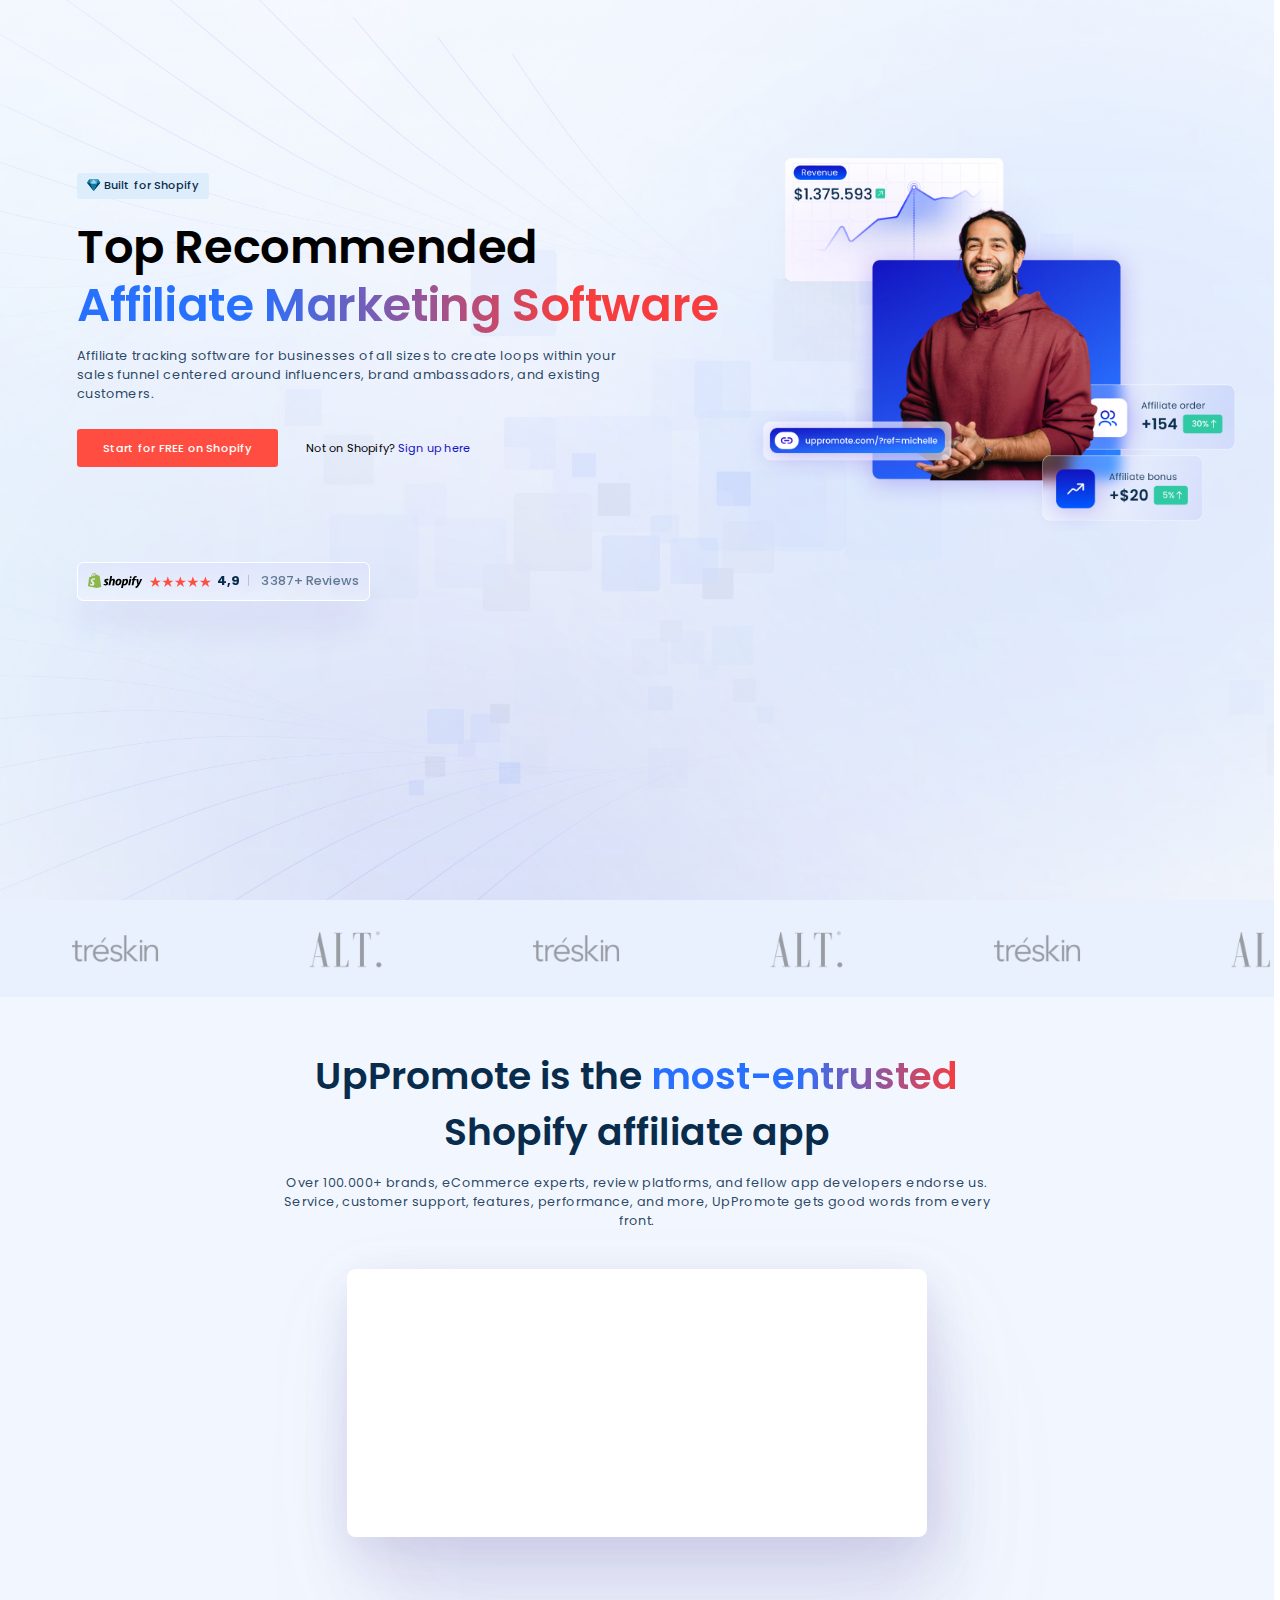
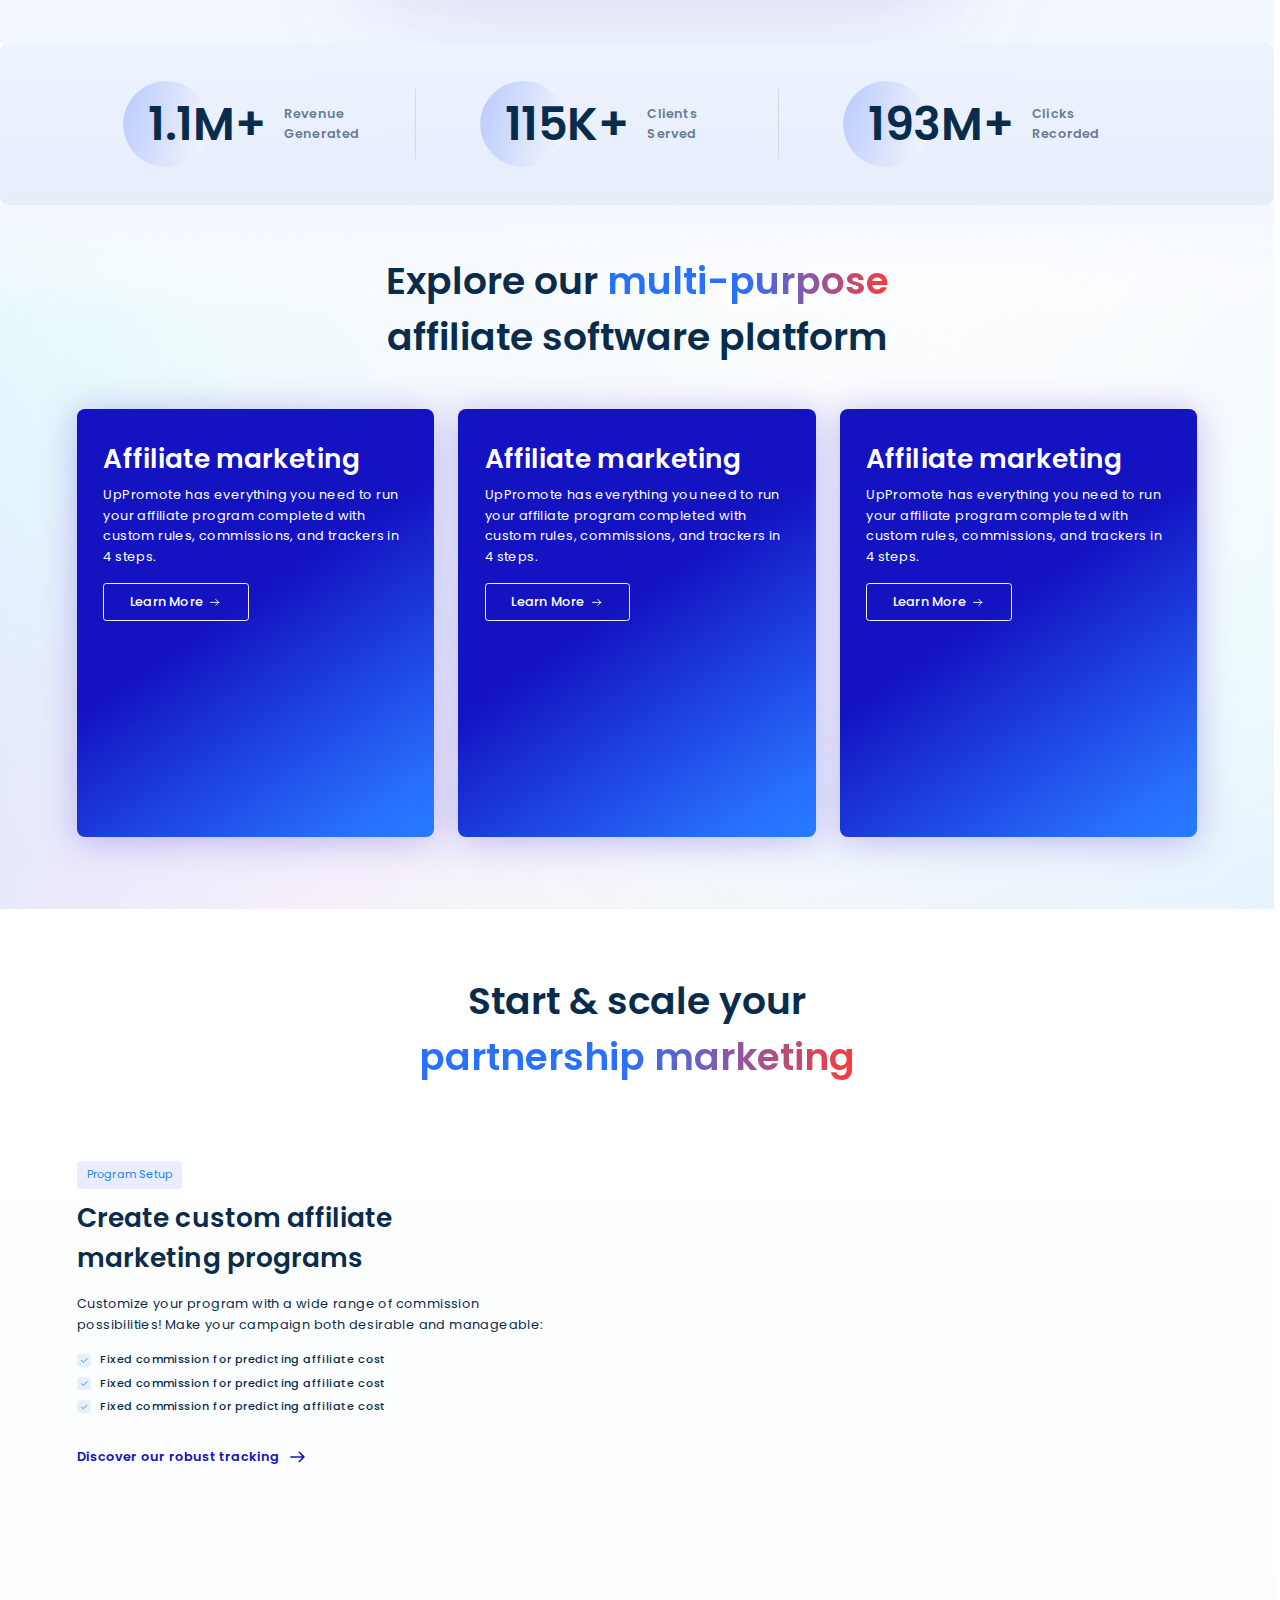
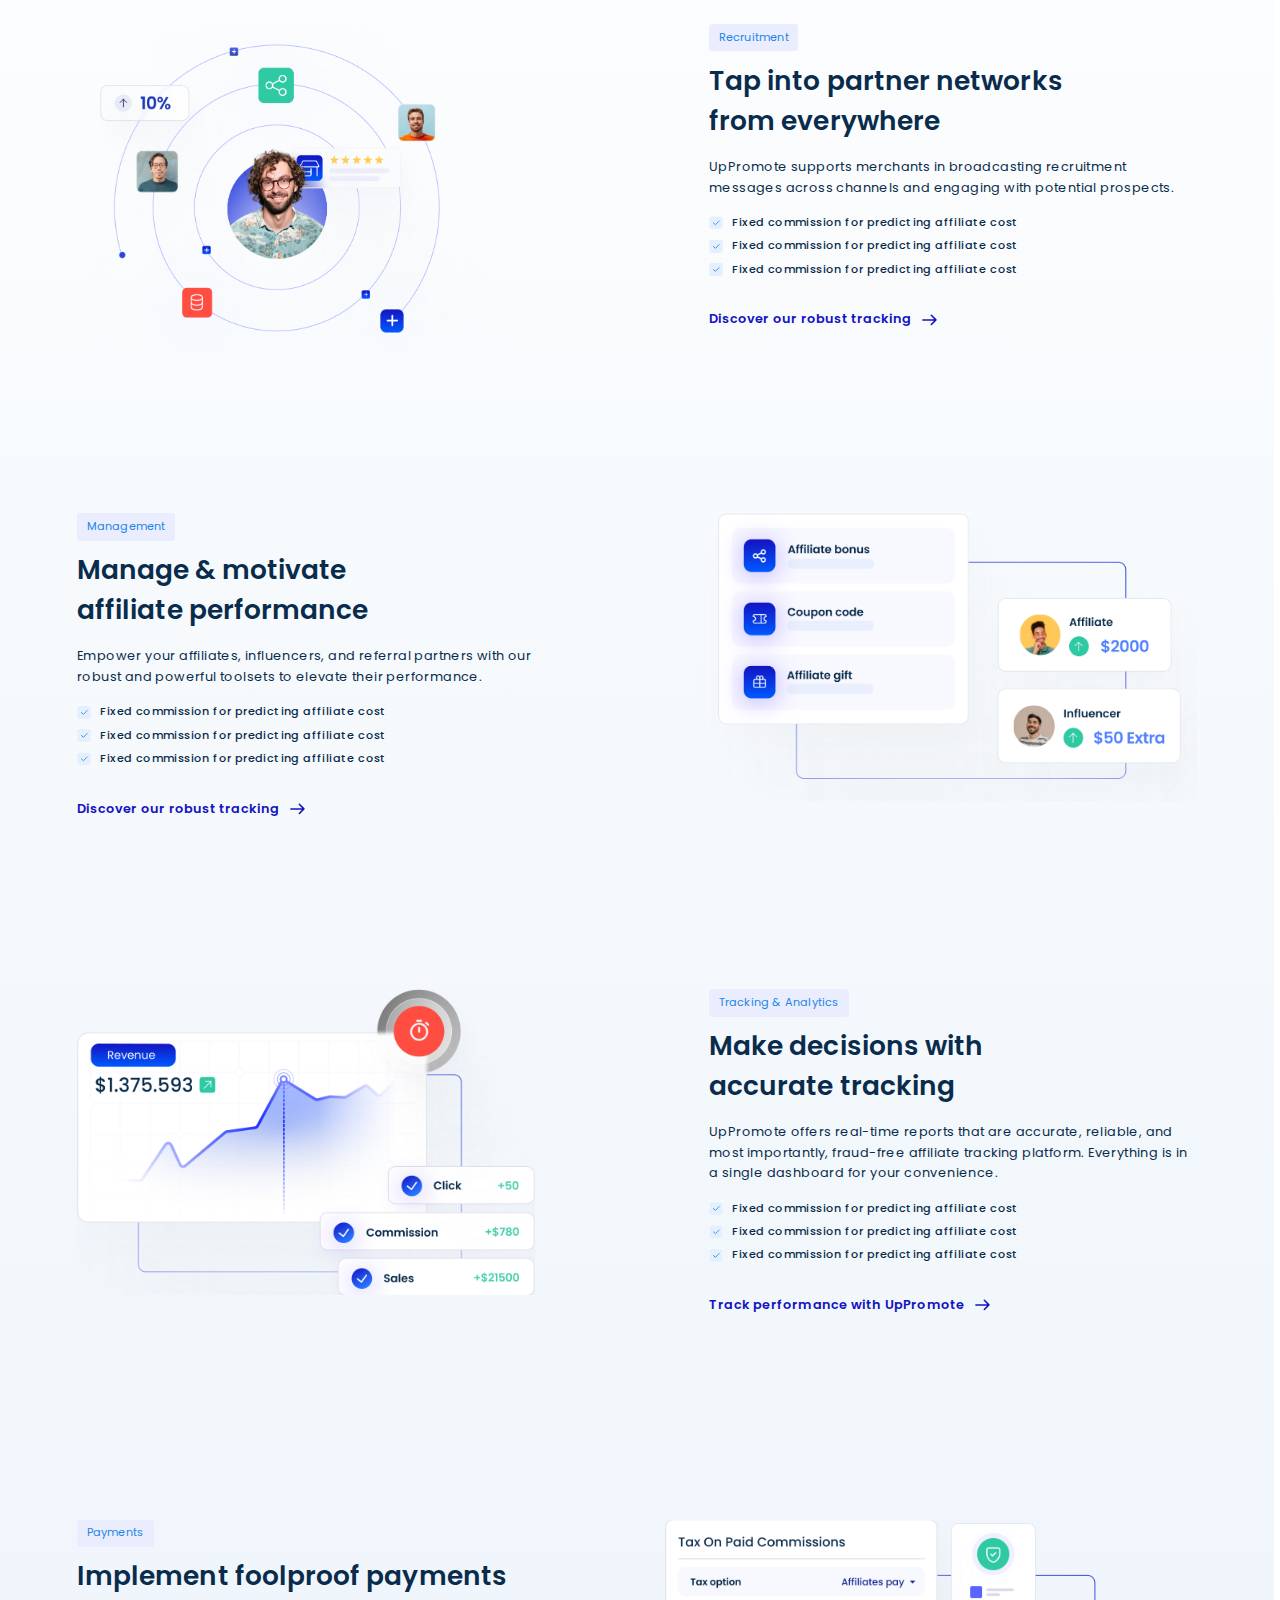
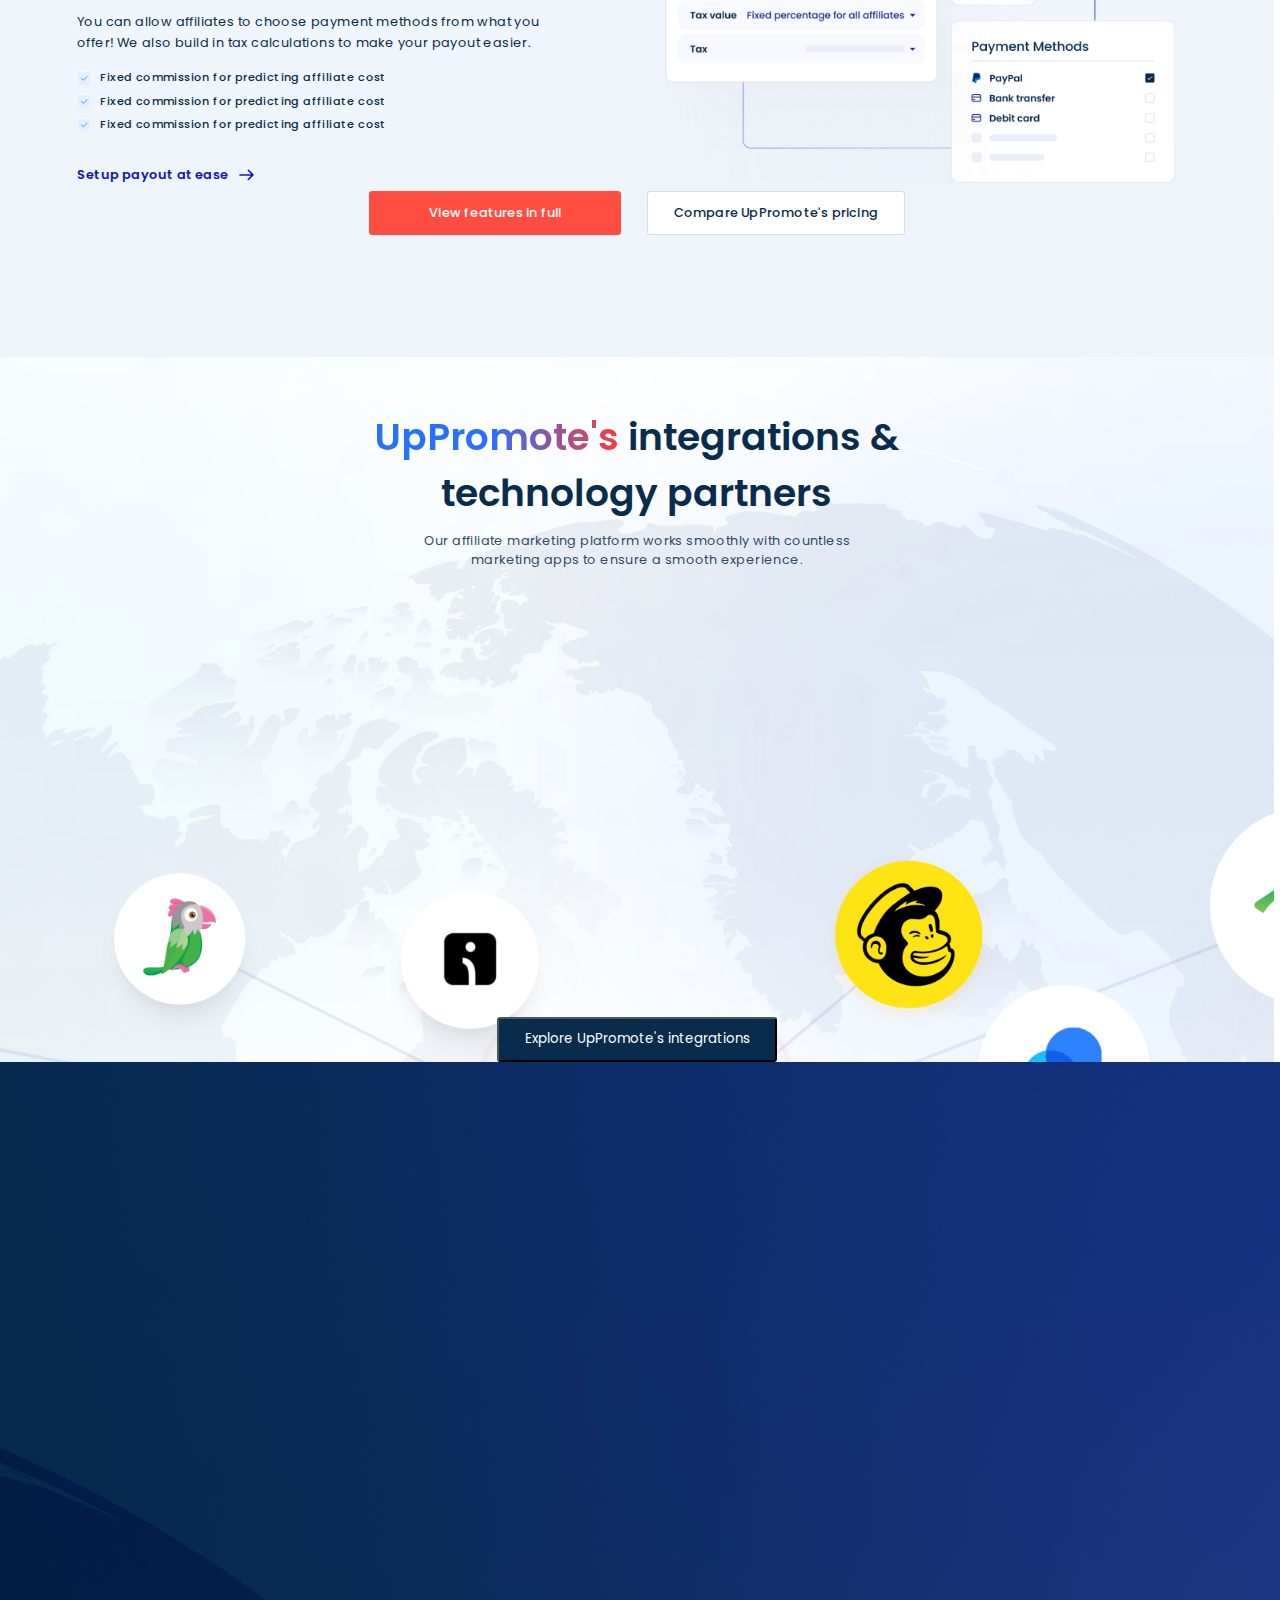
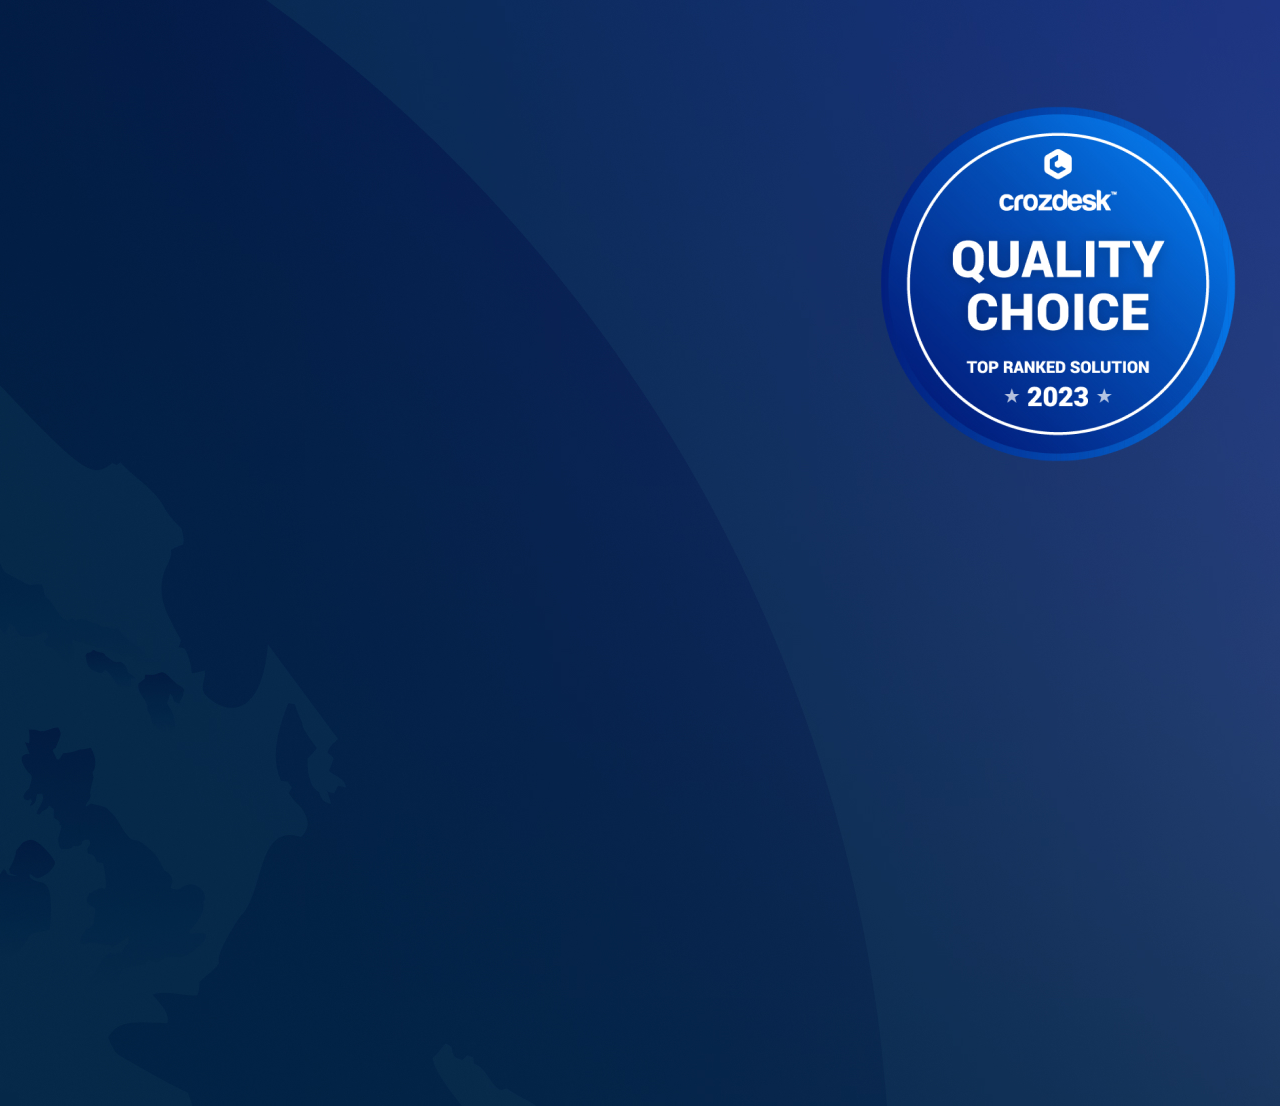
==== pages/homepage/index.html @ 0121138e "ui homepage" ====
<!DOCTYPE html>
<html lang="en">
  <head>
    <meta charset="UTF-8" />
    <meta name="viewport" content="width=device-width, initial-scale=1.0" />
    <title>Document</title>
    <link rel="stylesheet" href="../../global.css" />
    <link rel="stylesheet" href="./index.css" />
  </head>
  <body>
    <main>
      <section id="banner">
        <img
          class="background__banner"
          src="../../assets/images/home/banner.jpg"
          alt=""
        />
        <div class="container">
          <div class="container__banner">
            <div class="built__banner">
              <div class="box__diamond">
                <img src="../../assets/images/home/diamond.svg" alt="diamond" />
              </div>
              <span class="title__built font-size-sub2">
                Built for Shopify
              </span>
            </div>
            <h1 class="title__banner">
              Top Recommended <span>Affiliate Marketing Software</span>
            </h1>
            <p class="description__banner">
              Affiliate tracking software for businesses of all sizes to create
              loops within your sales funnel centered around influencers, brand
              ambassadors, and existing customers.
            </p>
            <div class="box__free__sign">
              <a href="/" class="btn-lg btn-primary btn__free">
                Start for FREE on Shopify
              </a>
              <div class="btn__sign font-size-button">
                Not on Shopify?<a href="/">Sign up here</a>
              </div>
            </div>
            <div class="box__rating">
              <img
                class="img__shopify"
                src="../../assets/images/home/shopifysvg.svg"
                alt="icon Shopify"
              />
              <img
                class="img__star"
                src="../../assets/images/home/star.svg"
                alt=""
              />
              <strong class="count__rating">4,9</strong>
              <span class="count__review"> 3387+ Reviews</span>
            </div>
          </div>
          <div class="box__img__people">
            <img
              src="../../assets/images/home/people-banner.png"
              alt="people-banner"
            />
          </div>
        </div>
      </section>
      <section id="logo__carousel">
        <div class="wrapper__infinity">
          <div class="item__logo__carousel">
            <img src="../../assets/images/home/item1.png" alt="" />
          </div>
          <div class="item__logo__carousel">
            <img src="../../assets/images/home/item2.png" alt="" />
          </div>
          <div class="item__logo__carousel">
            <img src="../../assets/images/home/item1.png" alt="" />
          </div>
          <div class="item__logo__carousel">
            <img src="../../assets/images/home/item2.png" alt="" />
          </div>
          <div class="item__logo__carousel">
            <img src="../../assets/images/home/item1.png" alt="" />
          </div>
          <div class="item__logo__carousel">
            <img src="../../assets/images/home/item2.png" alt="" />
          </div>
          <div class="item__logo__carousel">
            <img src="../../assets/images/home/item1.png" alt="" />
          </div>
          <div class="item__logo__carousel">
            <img src="../../assets/images/home/item2.png" alt="" />
          </div>
          <div class="item__logo__carousel">
            <img src="../../assets/images/home/item1.png" alt="" />
          </div>
          <div class="item__logo__carousel">
            <img src="../../assets/images/home/item2.png" alt="" />
          </div>
          <div class="item__logo__carousel">
            <img src="../../assets/images/home/item1.png" alt="" />
          </div>
          <div class="item__logo__carousel">
            <img src="../../assets/images/home/item2.png" alt="" />
          </div>
          <div class="item__logo__carousel">
            <img src="../../assets/images/home/item1.png" alt="" />
          </div>
          <div class="item__logo__carousel">
            <img src="../../assets/images/home/item2.png" alt="" />
          </div>
          <div class="item__logo__carousel">
            <img src="../../assets/images/home/item1.png" alt="" />
          </div>
          <div class="item__logo__carousel">
            <img src="../../assets/images/home/item2.png" alt="" />
          </div>
          <div class="item__logo__carousel">
            <img src="../../assets/images/home/item1.png" alt="" />
          </div>
          <div class="item__logo__carousel">
            <img src="../../assets/images/home/item2.png" alt="" />
          </div>
          <div class="item__logo__carousel">
            <img src="../../assets/images/home/item1.png" alt="" />
          </div>
          <div class="item__logo__carousel">
            <img src="../../assets/images/home/item2.png" alt="" />
          </div>
        </div>
      </section>
      <section id="most__entrusted">
        <h2 class="title__linear__gradient">
          UpPromote is the <span>most-entrusted</span> Shopify affiliate app
        </h2>
        <p class="description__most__entrusted">
          Over 100.000+ brands, eCommerce experts, review platforms, and fellow
          app developers endorse us. Service, customer support, features,
          performance, and more, UpPromote gets good words from every front.
        </p>
        <div style="width: 100%; height: 20.9375rem; margin-top: 3rem">
          <div class="item__slide"></div>
        </div>
      </section>
      <section id="numbers">
        <div class="box__numbers">
          <span class="count__numbers">1.1M+</span>
          <div>
            <span class="item__description__for">Revenue</span>
            <span class="item__description__for">Generated</span>
          </div>
        </div>
        <div class="line__horizontal__numbers"></div>
        <div class="box__numbers">
          <span class="count__numbers">115K+</span>
          <div>
            <span class="item__description__for">Clients</span>
            <span class="item__description__for">Served</span>
          </div>
        </div>
        <div class="line__horizontal__numbers"></div>
        <div class="box__numbers">
          <span class="count__numbers">193M+</span>
          <div>
            <span class="item__description__for">Clicks</span>
            <span class="item__description__for">Recorded</span>
          </div>
        </div>
      </section>
      <section id="multi__purpose">
        <img
          class="bg__linear__purpose"
          src="../../assets/images/home/bg-purpose.png"
          alt=""
        />
        <h2 class="title__linear__gradient">
          Explore our <span>multi-purpose</span> affiliate software platform
        </h2>
        <div class="container">
          <div class="card__item__purpose">
            <h3 class="title__card__purpose">Affiliate marketing</h3>
            <p class="description__card__purpose">
              UpPromote has everything you need to run your affiliate program
              completed with custom rules, commissions, and trackers in 4 steps.
            </p>
            <button class="btn__learn__more">
              Learn More
              <svg
                xmlns="http://www.w3.org/2000/svg"
                width="17"
                height="16"
                viewBox="0 0 17 16"
                fill="none"
              >
                <path
                  d="M1.96338 8H12.9634M12.9634 8L8.96338 4M12.9634 8L8.96338 12"
                  stroke="white"
                  stroke-width="1.2"
                  stroke-linecap="round"
                  stroke-linejoin="round"
                />
              </svg>
            </button>
          </div>
          <div class="card__item__purpose">
            <h3 class="title__card__purpose">Affiliate marketing</h3>
            <p class="description__card__purpose">
              UpPromote has everything you need to run your affiliate program
              completed with custom rules, commissions, and trackers in 4 steps.
            </p>
            <button class="btn__learn__more">
              Learn More
              <svg
                xmlns="http://www.w3.org/2000/svg"
                width="17"
                height="16"
                viewBox="0 0 17 16"
                fill="none"
              >
                <path
                  d="M1.96338 8H12.9634M12.9634 8L8.96338 4M12.9634 8L8.96338 12"
                  stroke="white"
                  stroke-width="1.2"
                  stroke-linecap="round"
                  stroke-linejoin="round"
                />
              </svg>
            </button>
          </div>
          <div class="card__item__purpose">
            <h3 class="title__card__purpose">Affiliate marketing</h3>
            <p class="description__card__purpose">
              UpPromote has everything you need to run your affiliate program
              completed with custom rules, commissions, and trackers in 4 steps.
            </p>
            <button class="btn__learn__more">
              Learn More
              <svg
                xmlns="http://www.w3.org/2000/svg"
                width="17"
                height="16"
                viewBox="0 0 17 16"
                fill="none"
              >
                <path
                  d="M1.96338 8H12.9634M12.9634 8L8.96338 4M12.9634 8L8.96338 12"
                  stroke="white"
                  stroke-width="1.2"
                  stroke-linecap="round"
                  stroke-linejoin="round"
                />
              </svg>
            </button>
          </div>
        </div>
      </section>
      <section id="partnership">
        <h2 class="title__linear__gradient">
          Start & scale your <span>partnership marketing </span>
        </h2>
        <div class="container">
          <div class="box__infor__partnership">
            <div class="tag__partnership">Program Setup</div>
            <h3 class="title__partnership">
              Create custom affiliate<br />
              marketing programs
            </h3>
            <p class="description__partnership">
              Customize your program with a wide range of commission
              possibilities! Make your campaign both desirable and manageable:
            </p>
            <div class="box__check__partnership">
              <img
                class="img__check__partnership"
                src="../../assets/images/home/check.svg"
                alt="icon check"
              />
              <span class="title__check__partnership"
                >Fixed commission for predicting affiliate cost</span
              >
            </div>
            <div class="box__check__partnership">
              <img
                class="img__check__partnership"
                src="../../assets/images/home/check.svg"
                alt="icon check"
              />
              <span class="title__check__partnership"
                >Fixed commission for predicting affiliate cost</span
              >
            </div>
            <div class="box__check__partnership">
              <img
                class="img__check__partnership"
                src="../../assets/images/home/check.svg"
                alt="icon check"
              />
              <span class="title__check__partnership"
                >Fixed commission for predicting affiliate cost</span
              >
            </div>
            <button class="btn__item__partnership">
              Discover our robust tracking
              <svg
                xmlns="http://www.w3.org/2000/svg"
                width="25"
                height="25"
                viewBox="0 0 25 25"
                fill="none"
              >
                <path
                  d="M2.46094 12.922H19.4609M19.4609 12.922L13.4609 6.922M19.4609 12.922L13.4609 18.922"
                  stroke="#1313C1"
                  stroke-width="2"
                  stroke-linecap="round"
                  stroke-linejoin="round"
                />
              </svg>
            </button>
          </div>
        </div>
        <div class="container partner__networks">
          <div class="box__img__network">
            <img src="../../assets/images/home/partner-2.png" alt="" />
          </div>
          <div class="box__infor__partnership">
            <div class="tag__partnership">Recruitment</div>
            <h3 class="title__partnership">
              Tap into partner networks<br />
              from everywhere
            </h3>
            <p class="description__partnership">
              UpPromote supports merchants in broadcasting recruitment messages
              across channels and engaging with potential prospects.
            </p>
            <div class="box__check__partnership">
              <img
                class="img__check__partnership"
                src="../../assets/images/home/check.svg"
                alt="icon check"
              />
              <span class="title__check__partnership"
                >Fixed commission for predicting affiliate cost</span
              >
            </div>
            <div class="box__check__partnership">
              <img
                class="img__check__partnership"
                src="../../assets/images/home/check.svg"
                alt="icon check"
              />
              <span class="title__check__partnership"
                >Fixed commission for predicting affiliate cost</span
              >
            </div>
            <div class="box__check__partnership">
              <img
                class="img__check__partnership"
                src="../../assets/images/home/check.svg"
                alt="icon check"
              />
              <span class="title__check__partnership"
                >Fixed commission for predicting affiliate cost</span
              >
            </div>
            <button class="btn__item__partnership">
              Discover our robust tracking
              <svg
                xmlns="http://www.w3.org/2000/svg"
                width="25"
                height="25"
                viewBox="0 0 25 25"
                fill="none"
              >
                <path
                  d="M2.46094 12.922H19.4609M19.4609 12.922L13.4609 6.922M19.4609 12.922L13.4609 18.922"
                  stroke="#1313C1"
                  stroke-width="2"
                  stroke-linecap="round"
                  stroke-linejoin="round"
                />
              </svg>
            </button>
          </div>
        </div>
        <div class="container">
          <div class="box__infor__partnership">
            <div class="tag__partnership">Management</div>
            <h3 class="title__partnership">
              Manage & motivate<br />
              affiliate performance
            </h3>
            <p class="description__partnership">
              Empower your affiliates, influencers, and referral partners with
              our robust and powerful toolsets to elevate their performance.
            </p>
            <div class="box__check__partnership">
              <img
                class="img__check__partnership"
                src="../../assets/images/home/check.svg"
                alt="icon check"
              />
              <span class="title__check__partnership"
                >Fixed commission for predicting affiliate cost</span
              >
            </div>
            <div class="box__check__partnership">
              <img
                class="img__check__partnership"
                src="../../assets/images/home/check.svg"
                alt="icon check"
              />
              <span class="title__check__partnership"
                >Fixed commission for predicting affiliate cost</span
              >
            </div>
            <div class="box__check__partnership">
              <img
                class="img__check__partnership"
                src="../../assets/images/home/check.svg"
                alt="icon check"
              />
              <span class="title__check__partnership"
                >Fixed commission for predicting affiliate cost</span
              >
            </div>
            <button class="btn__item__partnership">
              Discover our robust tracking
              <svg
                xmlns="http://www.w3.org/2000/svg"
                width="25"
                height="25"
                viewBox="0 0 25 25"
                fill="none"
              >
                <path
                  d="M2.46094 12.922H19.4609M19.4609 12.922L13.4609 6.922M19.4609 12.922L13.4609 18.922"
                  stroke="#1313C1"
                  stroke-width="2"
                  stroke-linecap="round"
                  stroke-linejoin="round"
                />
              </svg>
            </button>
          </div>
          <div class="box__img__manage">
            <img src="../../assets/images/home/partner-3.png" alt="" />
          </div>
        </div>
        <div class="container partner__tracking">
          <div class="box__img__tracking">
            <img src="../../assets/images/home/partner-4.png" alt="" />
          </div>
          <div class="box__infor__partnership">
            <div class="tag__partnership">Tracking & Analytics</div>
            <h3 class="title__partnership">
              Make decisions with<br />
              accurate tracking
            </h3>
            <p class="description__partnership">
              UpPromote offers real-time reports that are accurate, reliable,
              and most importantly, fraud-free affiliate tracking platform.
              Everything is in a single dashboard for your convenience.
            </p>
            <div class="box__check__partnership">
              <img
                class="img__check__partnership"
                src="../../assets/images/home/check.svg"
                alt="icon check"
              />
              <span class="title__check__partnership"
                >Fixed commission for predicting affiliate cost</span
              >
            </div>
            <div class="box__check__partnership">
              <img
                class="img__check__partnership"
                src="../../assets/images/home/check.svg"
                alt="icon check"
              />
              <span class="title__check__partnership"
                >Fixed commission for predicting affiliate cost</span
              >
            </div>
            <div class="box__check__partnership">
              <img
                class="img__check__partnership"
                src="../../assets/images/home/check.svg"
                alt="icon check"
              />
              <span class="title__check__partnership"
                >Fixed commission for predicting affiliate cost</span
              >
            </div>
            <button class="btn__item__partnership">
              Track performance with UpPromote
              <svg
                xmlns="http://www.w3.org/2000/svg"
                width="25"
                height="25"
                viewBox="0 0 25 25"
                fill="none"
              >
                <path
                  d="M2.46094 12.922H19.4609M19.4609 12.922L13.4609 6.922M19.4609 12.922L13.4609 18.922"
                  stroke="#1313C1"
                  stroke-width="2"
                  stroke-linecap="round"
                  stroke-linejoin="round"
                />
              </svg>
            </button>
          </div>
        </div>
        <div class="container">
          <div class="box__infor__partnership">
            <div class="tag__partnership">Payments</div>
            <h3 class="title__partnership">Implement foolproof payments</h3>
            <p class="description__partnership">
              You can allow affiliates to choose payment methods from what you
              offer! We also build in tax calculations to make your payout
              easier.
            </p>
            <div class="box__check__partnership">
              <img
                class="img__check__partnership"
                src="../../assets/images/home/check.svg"
                alt="icon check"
              />
              <span class="title__check__partnership"
                >Fixed commission for predicting affiliate cost</span
              >
            </div>
            <div class="box__check__partnership">
              <img
                class="img__check__partnership"
                src="../../assets/images/home/check.svg"
                alt="icon check"
              />
              <span class="title__check__partnership"
                >Fixed commission for predicting affiliate cost</span
              >
            </div>
            <div class="box__check__partnership">
              <img
                class="img__check__partnership"
                src="../../assets/images/home/check.svg"
                alt="icon check"
              />
              <span class="title__check__partnership"
                >Fixed commission for predicting affiliate cost</span
              >
            </div>
            <button class="btn__item__partnership">
              Setup payout at ease
              <svg
                xmlns="http://www.w3.org/2000/svg"
                width="25"
                height="25"
                viewBox="0 0 25 25"
                fill="none"
              >
                <path
                  d="M2.46094 12.922H19.4609M19.4609 12.922L13.4609 6.922M19.4609 12.922L13.4609 18.922"
                  stroke="#1313C1"
                  stroke-width="2"
                  stroke-linecap="round"
                  stroke-linejoin="round"
                />
              </svg>
            </button>
          </div>
          <div class="box__img__payment">
            <img src="../../assets/images/home/partner-5.png" alt="" />
          </div>
        </div>
        <div class="box__btn__partnership">
          <button class="btn-xl btn-primary btn__view">
            View features in full
          </button>
          <button class="btn-xl btn-ghost btn__pricing">
            Compare UpPromote's pricing
          </button>
        </div>
      </section>
      <section id="technology">
        <img
          class="background__technology"
          src="../../assets/images/home/bg-earth.jpg"
          alt=""
        />
        <div class="container box__technology">
          <h2 class="title__linear__gradient">
            <span>UpPromote's</span> integrations & technology partners
          </h2>
          <p class="description__technology">
            Our affiliate marketing platform works smoothly with countless
            marketing apps to ensure a smooth experience.
          </p>
          <button class="btn-xl btn-secondary">
            Explore UpPromote's integrations
          </button>
          <div id="">
            <img src="../../assets/images/home/get-startedjpg.jpg" alt="">
          </div>
        </div>
      </section>
    </main>
  </body>
</html>
---- global.css ----
@import url("https://fonts.googleapis.com/css2?family=Poppins:wght@100;200;300;400;500;600;700;800;900&display=swap");

* {
  box-sizing: border-box;
  margin: 0;
  padding: 0;
  font-family: "Poppins", sans-serif !important;
}
html {
  position: relative;
  font-size: 1vw;
  scrollbar-gutter: stable;
}
@media (max-width: 768px) {
  html {
    font-size: 4.267vw;
  }
}

html::-webkit-scrollbar {
  width: 0.5rem;
}

html::-webkit-scrollbar-track {
  background-color: transparent;
}

html::-webkit-scrollbar-thumb {
  background-color: #d3d6fd;
  border-radius: 0.5rem;
}

body {
  max-width: 100vw;
  min-height: 100vh;
  font-family: "Poppins", sans-serif !important;
  -webkit-font-smoothing: antialiased;
  -moz-osx-font-smoothing: grayscale;
  overflow-x: hidden;
  color: var(--Neutral-Grascale-colors-Gray-8);
}

section {
  position: relative;
}

a {
  display: block;
  text-decoration: none;
}
button {
  cursor: pointer;
  display: flex;
}

:root {
  /* fonts */
  --font-size-H1-pc: 3.625rem;
  --font-size-H1-mb: 2.5rem;
  --font-size-H2-pc: 2.9375rem;
  --font-size-H2-mb: 2rem;
  --font-size-H3-pc: 2.0625rem;
  --font-size-H3-mb: 1.625rem;
  --font-size-H4: 1.4375rem;
  --font-size-H5: 1.1875rem;
  --font-size-sub1: 1rem;
  --font-size-sub2: 0.875rem;
  --font-size-caption: 0.75rem;
  --font-size-overline: 0.625rem;

  /* color */

  --Primary-color-Azure-blue: #1d85e8;
  --Primary-color-Oxfordblue: #092c4c;
  --Primary-color-Seafoam: #2fc9a4;
  --Primary-color-Tangerine-Red: #ff4e41;
  --palette-tangerine-red-normal-hover: #e6463b;
  --Palette-Tangerine-Red-Darker: #591b17;
  --Interaction-Inactive: #989ba2;
  --Text-Text-grey-50: #505050;
  --Text-Text-Gray-blue-4: #535974;
  --Text-Text-Gray-blue-5: #0b1553;
  --Text-Text-Gray-blue-6: #0c154e;
  --Text-Text-grey-80: #252525;
  --Neutral-Grascale-colors-Gray-4: #e5e7eb;
  --Neutral-Grascale-colors-Gray-6: #bbbfc3;
  --Neutral-Grascale-colors-Gray-8: #000;
  --palette-oxford-blue-normal-hover: #094f90;
  --Palette-Oxford-blue-Dark: #084278;
  --text-text-oxford-blue-high-emphasis-active: #092c4cde;
  --text-text-oxford-blue-100: #092c4c;
  --Text-Links-Indigo: #1313c1;

  /* shadow */
  --shadow-1: 0px 1px 2px 0px rgba(16, 24, 40, 0.05);
  --shadow-2: 0px 1px 5px 0px rgba(16, 24, 40, 0.06),
    0px 1px 12px 0px rgba(16, 24, 40, 0.02);
  --shadow-3: 0px 4px 8px -2px rgba(16, 24, 40, 0.1),
    0px 2px 4px -2px rgba(16, 24, 40, 0.06);
  --shadow-4: 0px 12px 16px -4px rgba(16, 24, 40, 0.08),
    0px 4px 6px -2px rgba(16, 24, 40, 0.03);
  --shadow-5: 0px 20px 24px -4px rgba(16, 24, 40, 0.08),
    0px 8px 8px -4px rgba(16, 24, 40, 0.03);
  --shadow-6: 0px 24px 48px -12px rgba(16, 24, 40, 0.18);
  --shadow-7: 0px 32px 64px -12px rgba(16, 24, 40, 0.14);

  /* Blur */
  --blur-1: blur(4px);
  --blur-2: blur(8px);
  --blur-2_5: blur(10px);
  --blur-3: blur(12px);
  --blur-4: blur(16px);

  /* radius */
  --radius-rounded-4px: 0.25rem;
  --radius-rounded-8px: 0.5rem;
  --radius-rounded-10px: 0.625rem;

  /* spacing */
  --4: 0.25rem;
  --6: 0.375rem;
  --8: 0.5rem;
  --10: 0.625rem;
  --12: 0.75rem;
  --16: 1rem;
  --20: 1.25rem;
  --24: 1.5rem;
  --32: 2rem;
  --40: 2.5rem;
  --48: 3rem;
  --64: 4rem;
  --128: 8rem;
  --256: 32rem;

  /* linear gradient */
  --Gradient-Gradient-BG: linear-gradient(90deg, #2871ff 26.7%, #f73d3d 75.72%);
}

/* typo */

h1,
.font-size-H1 {
  font-size: var(--font-size-H1-pc);
  letter-spacing: -0.03125rem;
}

h2,
.font-size-H2 {
  font-size: var(--font-size-H2-pc);
}

h3,
.font-size-H3 {
  font-size: var(--font-size-H3-pc);
  letter-spacing: 0.00519rem;
}

h4,
.font-size-H4 {
  font-size: var(--font-size-H4);
}
h5,
.font-size-H5 {
  font-size: var(--font-size-H5);
  font-weight: 500;
  letter-spacing: 0.00938rem;
}

.font-size-sub1 {
  font-size: var(--font-size-sub1);
  font-weight: 500;
  letter-spacing: 0.00938rem;
}
.font-size-sub2 {
  font-size: var(--font-size-sub2);
  font-weight: 500;
  letter-spacing: 0.00625rem;
}

.font-size-body1 {
  font-size: var(--font-size-sub1);
  letter-spacing: 0.03125rem;
}
.font-size-body2 {
  font-size: var(--font-size-sub2);
  letter-spacing: 0.01563rem;
}
.font-size-caption {
  font-size: var(--font-size-caption);
  font-weight: 600;
  letter-spacing: 0.4px;
}
.font-size-button {
  font-size: var(--font-size-sub2);
  letter-spacing: 0.01563rem;
}
.font-size-overline {
  font-size: var(--font-size-overline);
  letter-spacing: 0.09375rem;
  font-weight: 600;
}

@media (max-width: 767px) {
  h1,
  .font-size-H1 {
    font-size: var(--font-size-H1-mb);
    letter-spacing: -0.5%;
  }

  h2,
  .font-size-H2 {
    font-size: var(--font-size-H2-mb);
  }

  h3,
  .font-size-H3 {
    font-size: var(--font-size-H3-mb);
    letter-spacing: 0.25%;
  }
}

/* container */
.container {
  width: 87.5rem;
  margin: 0 auto;
  position: relative;
}

/* button */

.btn-primary {
  border: 0px solid rgba(255, 255, 255, 0.05);
  background: var(--Primary-color-Tangerine-Red);
  color: #fff;
}

.btn-primary:hover {
  background: var(--palette-tangerine-red-normal-hover, #e6463b);
}

.btn-primary:focus {
  border: 2px solid var(--Palette-Tangerine-Red-Darker);
  background: var(--Palette-Tangerine-Red-Darker);
}

.btn-secondary {
  background: var(--Primary-color-Oxfordblue);
  color: #fff;
}

.btn-secondary:hover {
  background: var(--palette-oxford-blue-normal-hover);
}

.btn-secondary:focus {
  background: var(--Palette-Oxford-blue-Dark);
}

.btn-ghost {
  border: 0.4px solid var(--stroke-color-ramp-16, rgba(9, 44, 76, 0.16));
  color: var(--Neutral-Grascale-colors-Gray-8);
  background-color: white;
}

.btn-ghost:hover {
  background: var(--Neutral-Grascale-colors-Gray-4, #e5e7eb);
}
.btn-ghost:focus,
.btn-white:focus {
  background: var(--Neutral-Grascale-colors-Gray-6, #e5e7eb);
}

.btn-white {
  background-color: white;
}

.btn-primary,
.btn-secondary,
.btn-ghost,
.btn-white {
  border-radius: var(--4);
  transition: all 0.5s;
}
.btn-primary:hover,
.btn-primary:focus,
.btn-secondary:hover,
.btn-secondary:focus {
  backdrop-filter: blur(var(--blur-2_5));
}

/* button size */

.btn-s {
  display: inline-flex;
  height: 2rem;
  padding: var(--4) var(--12);
  align-items: center;
}

.btn-md {
  display: inline-flex;
  height: 2.5rem;
  padding: var(--6) var(--16);
  align-items: center;
}
.btn-lg {
  display: inline-flex;
  height: 3rem;
  padding: var(--12) var(--32);
  justify-content: center;
  align-items: center;
}
.btn-xl {
  display: inline-flex;
  height: 3.5rem;
  padding: var(--12) var(--32);
  justify-content: center;
  align-items: center;
}
.btn-icon-s {
  display: flex;
  width: 2rem;
  height: 2rem;
  padding: var(--4) var(--16);
  justify-content: center;
  align-items: center;
}

.btn-icon-md {
  display: flex;
  width: 2.5rem;
  height: 2.5rem;
  padding: var(--6) var(--16);
  justify-content: space-between;
  align-items: center;
}
.btn-icon-lg {
  display: flex;
  width: 3rem;
  height: 3rem;
  padding: var(--6) var(--16);
  justify-content: space-between;
  align-items: center;
}

.btn-s,
.btn-md,
.btn-lg {
  font-size: var(--font-size-sub2);
  font-weight: 500;
  letter-spacing: 0.01563rem;
}
/* linear */
.title__linear__gradient {
  color: var(--12-semi, #092c4c);
  text-align: center;
  font-size: 2.9375rem;
  font-weight: 600;
  line-height: normal;
  margin: 0 auto;
}

.title__linear__gradient span {
  background: linear-gradient(90deg, #2871ff 46.36%, #f73d3d 99.93%);
  background-clip: text;
  -webkit-background-clip: text;
  -webkit-text-fill-color: transparent;
  font-size: 2.9375rem;
  font-weight: 600;
  line-height: normal;
}
---- pages/homepage/index.css ----
main {
  position: relative;
  width: 100%;
}
/* start banner */
#banner {
  position: relative;
  width: 100%;
  height: 100vh;
}
#banner .background__banner {
  position: absolute;
  z-index: 1;
  top: 0;
  left: 0;
  width: 100%;
  height: 100%;
  object-fit: cover;
}

#banner .container__banner {
  position: relative;
  z-index: 2;
  width: fit-content;
  height: fit-content;
  padding-top: 13.5rem;
}

#banner .built__banner {
  display: flex;
  align-items: center;
  width: fit-content;
  height: 2.0625rem;
  padding: 0 0.75rem;
  border-radius: var(--radius-rounded-4px);
  background-color: #ddedfc;
  margin-bottom: 1.5rem;
}

#banner .box__diamond {
  width: 1.125rem;
  height: 0.98438rem;
  display: block;
  margin-right: 0.25rem;
}

#banner .box__diamond img {
  width: 100%;
  height: 100%;
  object-fit: contain;
  transform: translateY(-1.5px);
}

#banner .built__banner .title__built {
  line-height: normal;
  color: var(--text-text-oxford-blue-100);
}

#banner .title__banner {
  width: 50.93588rem;
  font-weight: 600;
  line-height: 125%;
}

#banner .title__banner span {
  background: var(--Gradient-Gradient-BG);
  background-clip: text;
  -webkit-background-clip: text;
  -webkit-text-fill-color: transparent;
  display: block;
}

#banner .description__banner {
  width: 45.22363rem;
  color: var(--text-text-oxford-blue-high-emphasis-active);
  font-size: 1rem;
  font-weight: 400;
  line-height: 150%;
  letter-spacing: 0.03125rem;
  margin-top: 0.88rem;
  margin-bottom: 1.94rem;
}

#banner .box__free__sign {
  display: flex;
  align-items: center;
}

#banner .box__free__sign .btn__free {
  margin-right: 2.19rem;
}

#banner .box__free__sign .btn__sign {
  color: var(--text-text-oxford-blue-100-tiitle);
  line-height: normal;
  display: flex;
  align-items: center;
}

#banner .box__free__sign .btn__sign a {
  color: var(--Text-Links-Indigo);
  display: block;
  padding-left: 0.2rem;
  padding-top: 0.9rem;
  padding-bottom: 0.9rem;
}

#banner .box__rating {
  margin-top: 7.35rem;
  display: flex;
  align-items: center;
  height: 3rem;
  padding: 0 0.75rem;
  border-radius: 0.48594rem;
  border: 0.777px solid #fff;
  background: linear-gradient(
    180deg,
    rgba(212, 214, 255, 0.26) 0%,
    rgba(255, 255, 255, 0.26) 100%
  );
  box-shadow: 0px 29.544px 34.131px 0px rgba(3, 0, 166, 0.05);
  backdrop-filter: blur(2.332425117492676px);
  width: fit-content;
}

#banner .box__rating .img__shopify {
  width: 4.3125rem;
  height: auto;
  flex-shrink: 0;
}

#banner .box__rating .img__star {
  width: 4.8125rem;
  height: auto;
  display: block;
  margin-left: 0.5rem;
  margin-right: 0.5rem;
}

#banner .box__rating .count__rating {
  color: var(--text-text-oxford-blue-100-tiitle, var(--12-semi, #092c4c));
  font-size: 1rem;
  font-weight: 700;
  line-height: normal;
  display: block;
  width: fit-content;
  margin-right: 0.5rem;
}

#banner .box__rating .count__review {
  color: var(
    --Text-Text-Oxford-Blue-Medium-Emphasis-body-text-2,
    rgba(9, 44, 76, 0.6)
  );
  font-size: 1rem;
  font-weight: 500;
  line-height: normal;
  letter-spacing: 0.00938rem;
  display: block;
  width: fit-content;
  position: relative;
  padding-left: 1.16rem;
}

#banner .box__rating .count__review::before {
  content: "|";
  position: absolute;
  top: 0;
  left: 0;
  color: #5f6685;
  font-size: 1rem;
  font-weight: 300;
  line-height: normal;
  opacity: 0.34;
}

#banner .box__img__people {
  position: absolute;
  top: 11.9rem;
  right: 0;
  z-index: 5;
  width: 38.50325rem;
  height: 29.55744rem;
  transform: translateX(2.95rem);
}

#banner .box__img__people img {
  width: 100%;
  height: 100%;
  object-fit: cover;
}

/* end banner */

/* start logo carousel */
#logo__carousel {
  width: 100%;
  height: 7.5625rem;
  background: var(--Background-Normal-Blue-E9F1FE, #e9f1fe);
  overflow: hidden;
}

.wrapper__infinity {
  animation: wrapper_infinity_loop 10s linear infinite;
  display: flex;
  align-items: center;
  flex-wrap: nowrap;
  width: fit-content;
  height: 100%;
}

@keyframes wrapper_infinity_loop {
  from {
    transform: translateX(0);
  }
  to {
    transform: translateX(-50%);
  }
}

#logo__carousel .item__logo__carousel {
  display: flex;
  align-items: center;
  justify-content: center;
  height: 100%;
  width: 18rem;
  flex-shrink: 0;
}

#logo__carousel .item__logo__carousel img {
  width: 100%;
  height: 100%;
  object-fit: contain;
}
/* end logo carousel */

/* start most entrusted */
#most__entrusted {
  background: #f2f7ff;
  padding-bottom: 8.31rem;
}

#most__entrusted .title__linear__gradient {
  padding-top: 4.02rem;
  padding-bottom: 1rem;
  width: 51.39356rem;
}

#most__entrusted .description__most__entrusted {
  width: 57.21975rem;
  color: var(
    --text-text-oxford-blue-high-emphasis-active-body-text-1,
    rgba(9, 44, 76, 0.87)
  );
  text-align: center;
  font-size: 1rem;
  font-weight: 400;
  line-height: 150%;
  letter-spacing: 0.03125rem;
  margin: 0 auto;
}

#most__entrusted .item__slide {
  background: #fff;
  filter: drop-shadow(3px 10px 23px rgba(50, 34, 129, 0.1))
    drop-shadow(10px 41px 43px rgba(50, 34, 129, 0.09))
    drop-shadow(23px 93px 57px rgba(50, 34, 129, 0.05))
    drop-shadow(41px 165px 68px rgba(50, 34, 129, 0.01))
    drop-shadow(64px 258px 74px rgba(50, 34, 129, 0));
  width: 45.25rem;
  height: 20.9375rem;
  margin: 0 auto;
  border-radius: 0.6875rem;
}
/* end most entrusted */

/* start numbers */
#numbers {
  height: 12.6125rem;
  border-radius: 0.625rem;
  background: linear-gradient(
    180deg,
    rgba(235, 243, 255, 0.92) 0%,
    rgba(228, 236, 250, 0.92) 100%
  );
  display: flex;
  align-items: center;
  justify-content: center;
}

#numbers .line__horizontal__numbers {
  height: 5.5rem;
  border-left: 1px solid #d9d9d9;
  margin-left: 2.9rem;
  margin-right: 6.94rem;
}
#numbers .count__numbers {
  color: var(--text-text-oxford-blue-100-tiitle, var(--12-semi, #092c4c));
  font-size: 3.625rem;
  font-weight: 600;
  line-height: 125%;
  letter-spacing: -0.03125rem;
  display: block;
  width: fit-content;
  margin-right: 1.38rem;
  position: relative;
  z-index: 5;
}

#numbers .item__description__for {
  color: var(
    --Text-Text-Oxford-Blue-Medium-Emphasis-body-text-2,
    rgba(9, 44, 76, 0.6)
  );
  font-size: 1rem;
  font-weight: 600;
  line-height: 160%;
  letter-spacing: 0.01563rem;
  width: 7.34038rem;
  display: block;
}

#numbers .box__numbers {
  display: flex;
  align-items: center;
  position: relative;
}
#numbers .box__numbers::after {
  content: "";
  position: absolute;
  top: 50%;
  left: 0;
  width: 6.70656rem;
  height: 6.70656rem;
  flex-shrink: 0;
  border-radius: 50%;
  transform: translate(-1.94rem, -50%);
  background: linear-gradient(
    107deg,
    rgba(17, 68, 255, 0.4) -59.12%,
    rgba(250, 250, 250, 0.4) 89.53%
  );
}
/* end numbers */

/* start multi purpose */
#multi__purpose {
  position: relative;
  background-color: white;
  padding-bottom: 5.61rem;
}

#multi__purpose .bg__linear__purpose {
  position: absolute;
  top: 0;
  left: 0;
  width: 100%;
  height: 100%;
  object-fit: cover;
  z-index: 1;
}

#multi__purpose .title__linear__gradient {
  width: 48.16406rem;
  padding-top: 3.73rem;
  padding-bottom: 3.5rem;
  position: relative;
  z-index: 2;
}

#multi__purpose .container {
  display: grid;
  grid-template-columns: 1fr 1fr 1fr;
  height: 33.4rem;
  gap: 1.88rem;
  position: relative;
  z-index: 2;
}

#multi__purpose .card__item__purpose {
  width: 100%;
  height: 100%;
  position: relative;
  border-radius: 0.61438rem;
  background: linear-gradient(
    326deg,
    #11dcfd -79.44%,
    #2871ff 8.63%,
    #1313c1 54.31%
  );
  box-shadow: 0px 3.932px 36.174px 0px rgba(100, 72, 231, 0.37);
  padding-top: 2.29rem;
  padding-left: 2.07rem;
  padding-right: 2.07rem;
}

#multi__purpose .card__item__purpose .title__card__purpose {
  color: #fff;
  font-size: 2.0625rem;
  font-weight: 600;
  line-height: normal;
  letter-spacing: 0.00519rem;
}

#multi__purpose .card__item__purpose .description__card__purpose {
  color: #fff;
  font-size: 1rem;
  font-weight: 400;
  line-height: 160%;
  letter-spacing: 0.03125rem;
  margin-top: 0.5rem;
  margin-bottom: 1.23rem;
}

#multi__purpose .card__item__purpose .btn__learn__more {
  height: 3rem;
  border-radius: 0.25rem;
  border: 1px solid #f1f1f5;
  display: flex;
  justify-content: center;
  align-items: center;
  background: transparent;
  color: #fff;
  font-size: 1rem;
  font-weight: 500;
  line-height: normal;
  letter-spacing: 0.01563rem;
  padding: 0 2rem;
}

#multi__purpose .card__item__purpose .btn__learn__more svg {
  width: 1rem;
  height: 1rem;
  margin-left: 0.5rem;
}

/* end multi purpose */

/* start partnership */
#partnership {
  background: linear-gradient(180deg, #fff 5%, #edf4fa 100%);
  padding-bottom: 9.5rem;
}

#partnership .container {
  display: flex;
  justify-content: space-between;
}

#partnership .title__linear__gradient {
  padding-top: 5rem;
  padding-bottom: 6rem;
  width: 40rem;
}

#partnership .tag__partnership {
  border-radius: 0.25rem;
  background: var(--Palette-Indigo-Blue-Light, #eaedfe);
  display: flex;
  align-items: center;
  height: 2.125rem;
  padding: 0 0.75rem;
  width: fit-content;
  color: var(--Primary-color-Azure-blue, #5282ff);
  font-size: 0.875rem;
  font-weight: 400;
  line-height: 160%;
  letter-spacing: 0.01563rem;
}

#partnership .title__partnership {
  color: var(--text-text-oxford-blue-100-tiitle, var(--12-semi, #092c4c));
  font-size: 2.0625rem;
  font-weight: 600;
  line-height: normal;
  letter-spacing: 0.00519rem;
  margin-top: 0.75rem;
  margin-bottom: 1.25rem;
}

#partnership .description__partnership {
  width: 38.125rem;
  color: var(--text-text-oxford-blue-100-tiitle, var(--12-semi, #092c4c));
  font-size: 1rem;
  font-weight: 400;
  line-height: 160%;
  letter-spacing: 0.03125rem;
  margin-bottom: 1.25rem;
}

#partnership .box__check__partnership {
  display: flex;
  align-items: center;
  margin-bottom: 0.5rem;
}

#partnership .box__check__partnership:last-of-type {
  margin-bottom: 0;
}

#partnership .box__check__partnership .img__check__partnership {
  width: 1.07313rem;
  height: 1.07313rem;
  object-fit: contain;
}

#partnership .box__check__partnership .title__check__partnership {
  color: var(--text-text-oxford-blue-100-tiitle, var(--12-semi, #092c4c));
  font-size: 0.875rem;
  font-weight: 500;
  line-height: normal;
  letter-spacing: 0.03125rem;
  width: fit-content;
  display: block;
  margin-left: 0.75rem;
}

#partnership .btn__item__partnership {
  margin-top: 2rem;
  outline: none;
  border: none;
  background-color: transparent;
  display: flex;
  align-items: center;
  height: 2.5rem;
  color: var(--Text-Links-Indigo, #1313c1);
  font-size: 1rem;
  font-weight: 600;
  line-height: normal;
  letter-spacing: 0.01563rem;
  width: fit-content;
}

#partnership .btn__item__partnership svg {
  width: 1.5rem;
  height: 1.5rem;
  display: block;
  margin-left: 0.75rem;
}

#partnership .box__infor__partnership {
  width: fit-content;
}

#partnership .partner__networks {
  margin-top: 11.85rem;
  margin-bottom: 12.44rem;
}

#partnership .box__img__network {
  width: 33.375rem;
  height: 25.4375rem;
  margin-top: 0.34rem;
}

#partnership .box__img__network img {
  width: 100%;
  height: 100%;
  object-fit: cover;
}

#partnership .box__img__manage {
  width: 38.9375rem;
  height: 22.5rem;
}

#partnership .box__img__manage img {
  width: 100%;
  height: 100%;
  object-fit: cover;
}

#partnership .partner__tracking {
  margin-top: 12.88rem;
  margin-bottom: 15.51rem;
}

#partnership .box__img__tracking {
  width: 35.8rem;
  height: 23.9rem;
}

#partnership .box__img__tracking img {
  width: 100%;
  height: 100%;
  object-fit: cover;
}

#partnership .box__img__payment {
  width: 41.55rem;
  height: 20.6rem;
  padding-right: 1.75rem;
}

#partnership .box__img__payment img {
  width: 100%;
  height: 100%;
  object-fit: cover;
}

#partnership .box__btn__partnership {
  display: flex;
  align-items: center;
  justify-content: center;
}

#partnership .box__btn__partnership .btn__view {
  width: 19.6875rem;
  margin-right: 2rem;
  color: var(--text-text-oxford-blue-0, #fff);
  font-size: 1rem;
  font-weight: 500;
  line-height: normal;
  letter-spacing: 0.01563rem;
}

#partnership .box__btn__partnership .btn__pricing {
  color: var(--text-text-oxford-blue-100-tiitle, var(--12-semi, #092c4c));
  font-size: 1rem;
  font-weight: 500;
  line-height: normal;
  letter-spacing: 0.01563rem;
}

/* end partnership */
/* start technology */

#technology {
  position: relative;
  width: 100%;
  padding-top: 4.06rem;
}

#technology .background__technology {
  position: absolute;
  top: 0;
  left: 0;
  width: 100%;
  height: 100%;
  object-fit: cover;
  z-index: 1;
}

#technology .box__technology {
  position: relative;
  z-index: 2;
  display: flex;
  flex-direction: column;
  align-items: center;
}

#technology .box__technology .title__linear__gradient {
  width: 45.44825rem;
}

#technology .box__technology .description__technology {
  width: 37.43606rem;
  color: var(
    --text-text-oxford-blue-high-emphasis-active-body-text-1,
    rgba(9, 44, 76, 0.87)
  );
  text-align: center;
  font-size: 1rem;
  font-weight: 400;
  line-height: 150%;
  letter-spacing: 0.03125rem;
  margin-top: 0.75rem;
  margin-bottom: 35rem;
}
/* end technology */
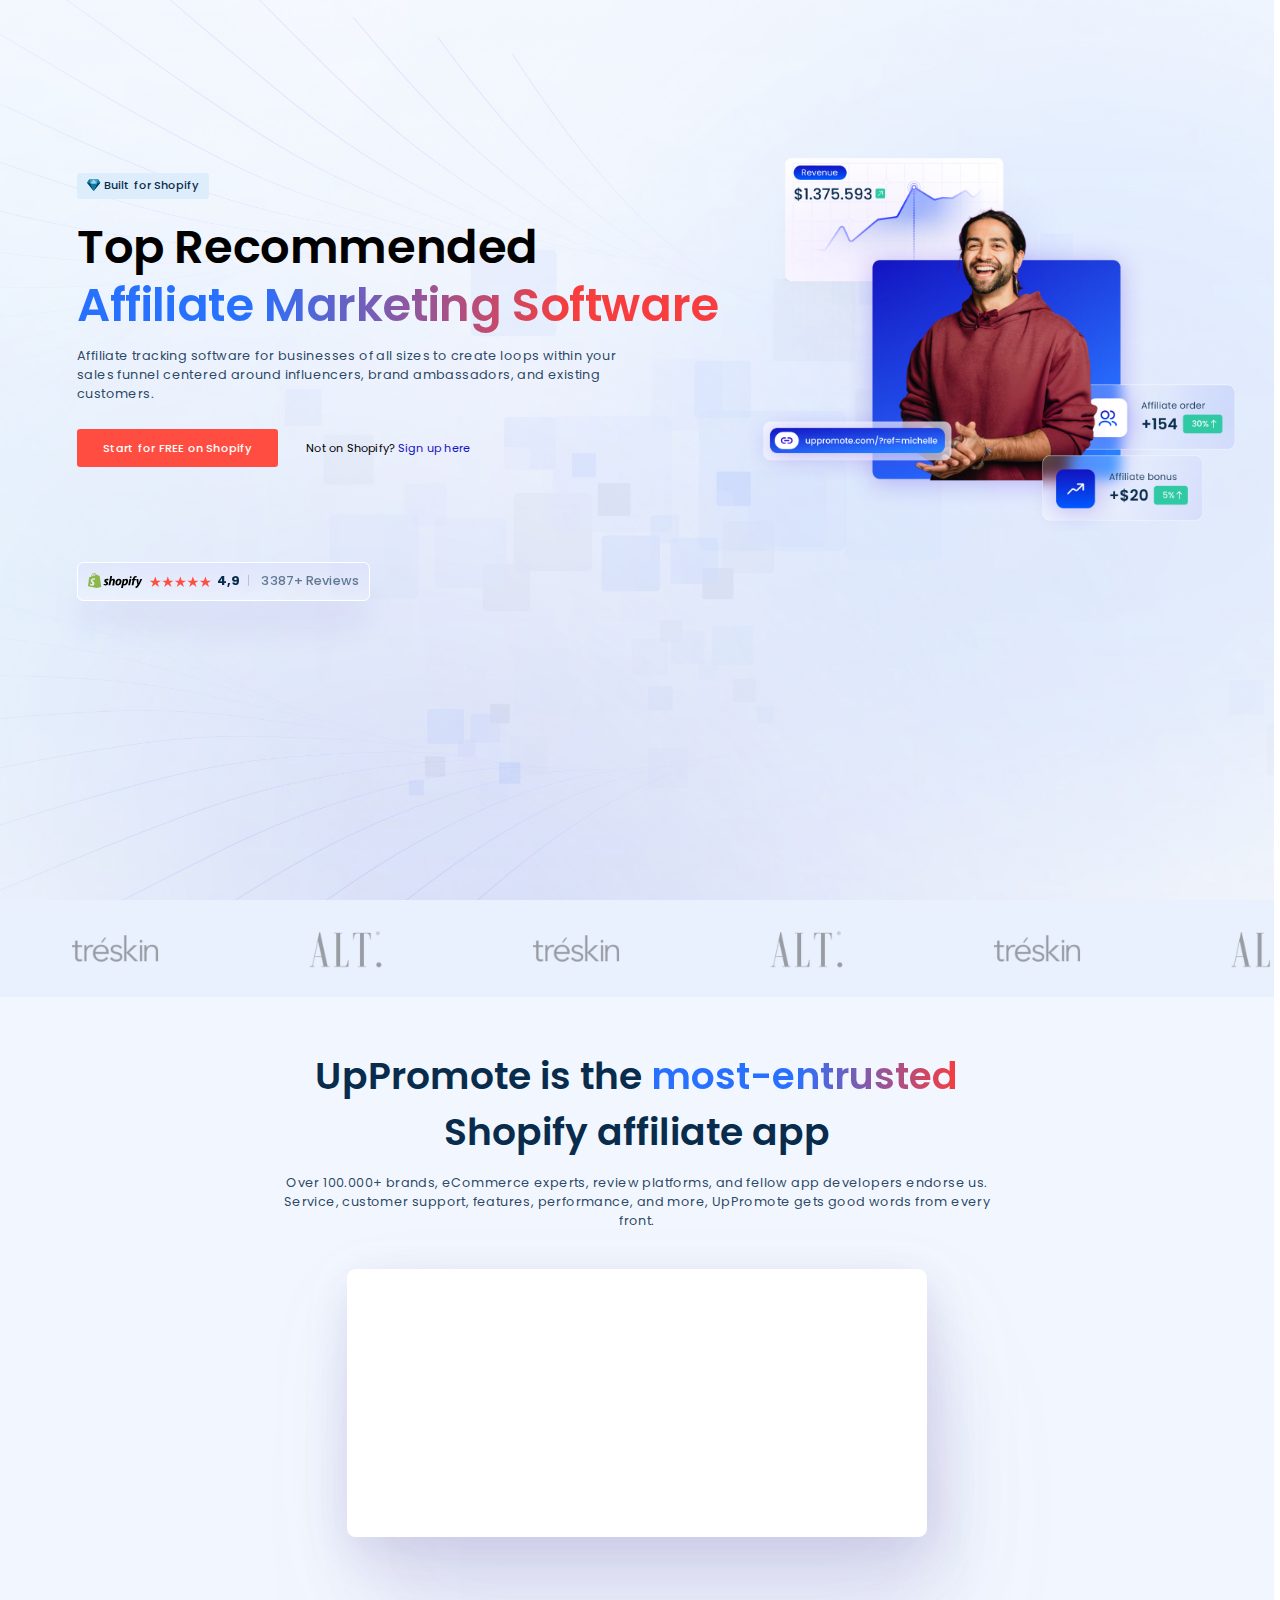
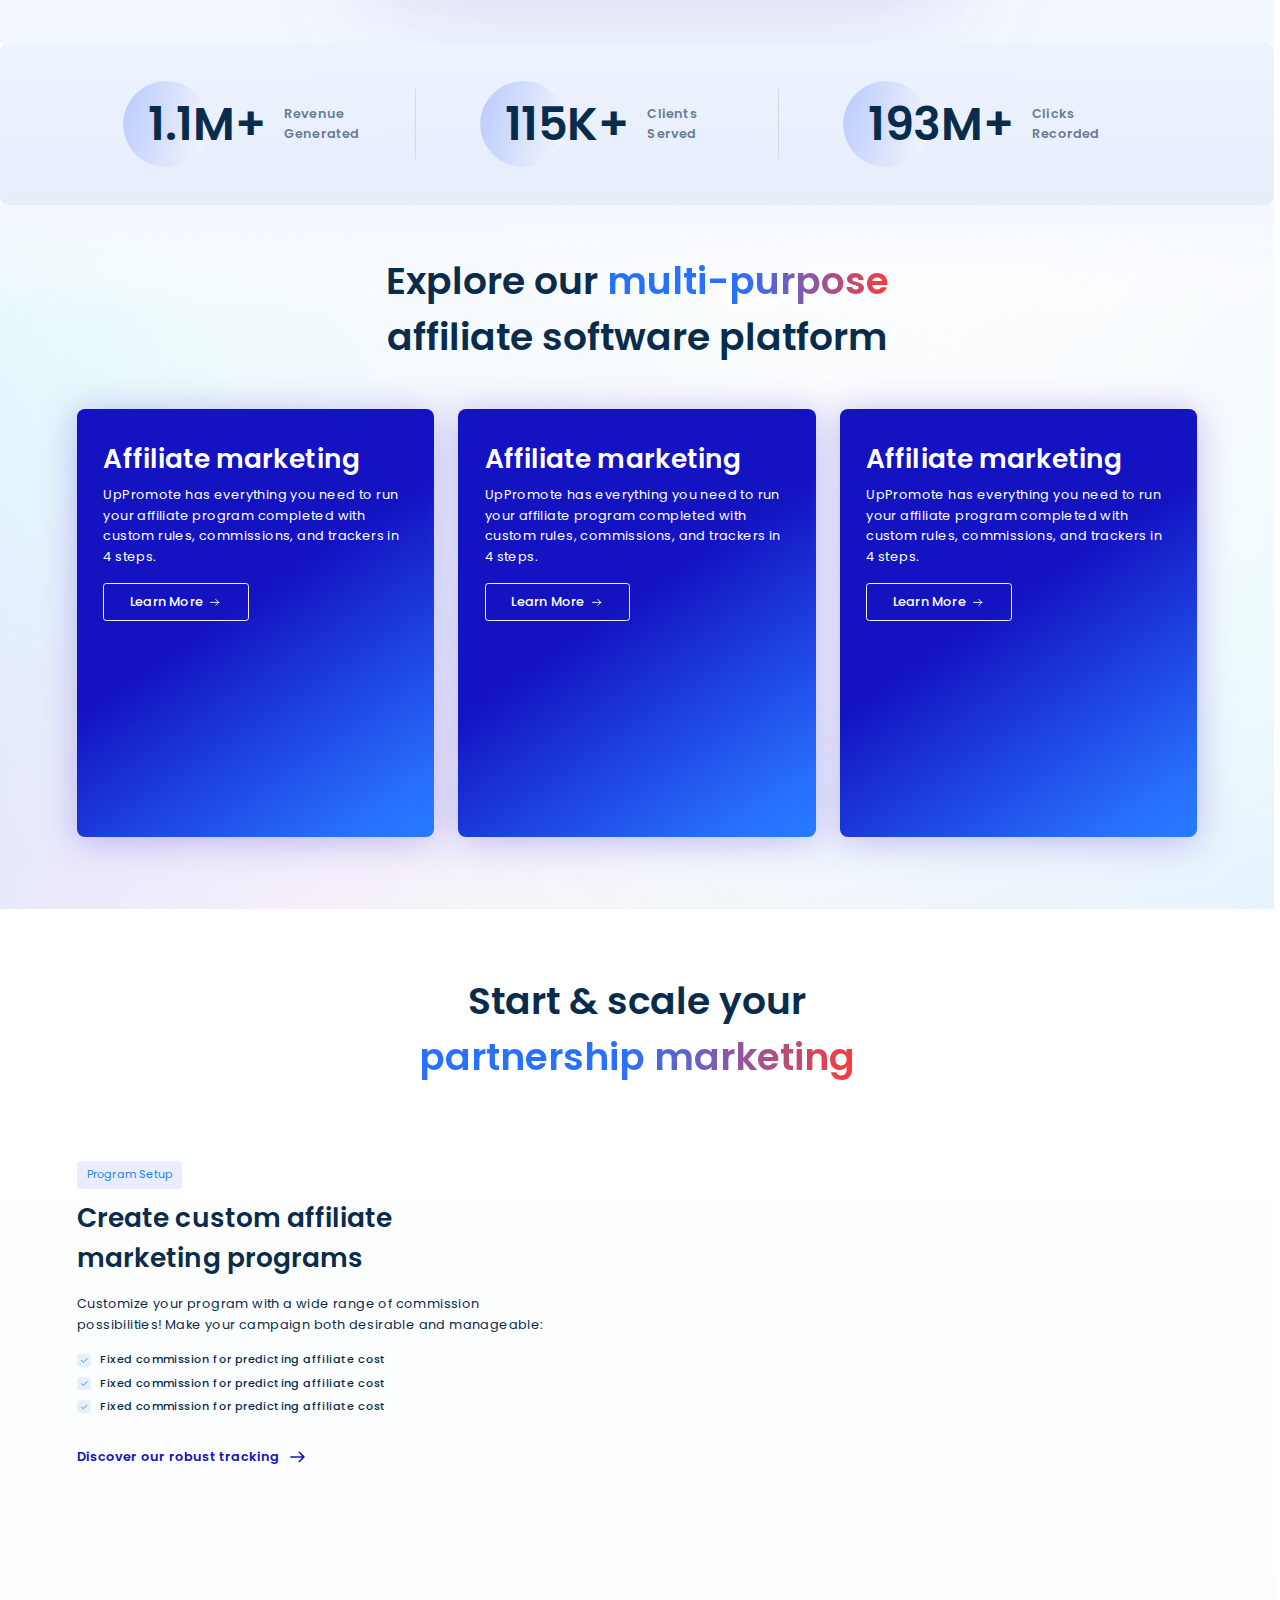
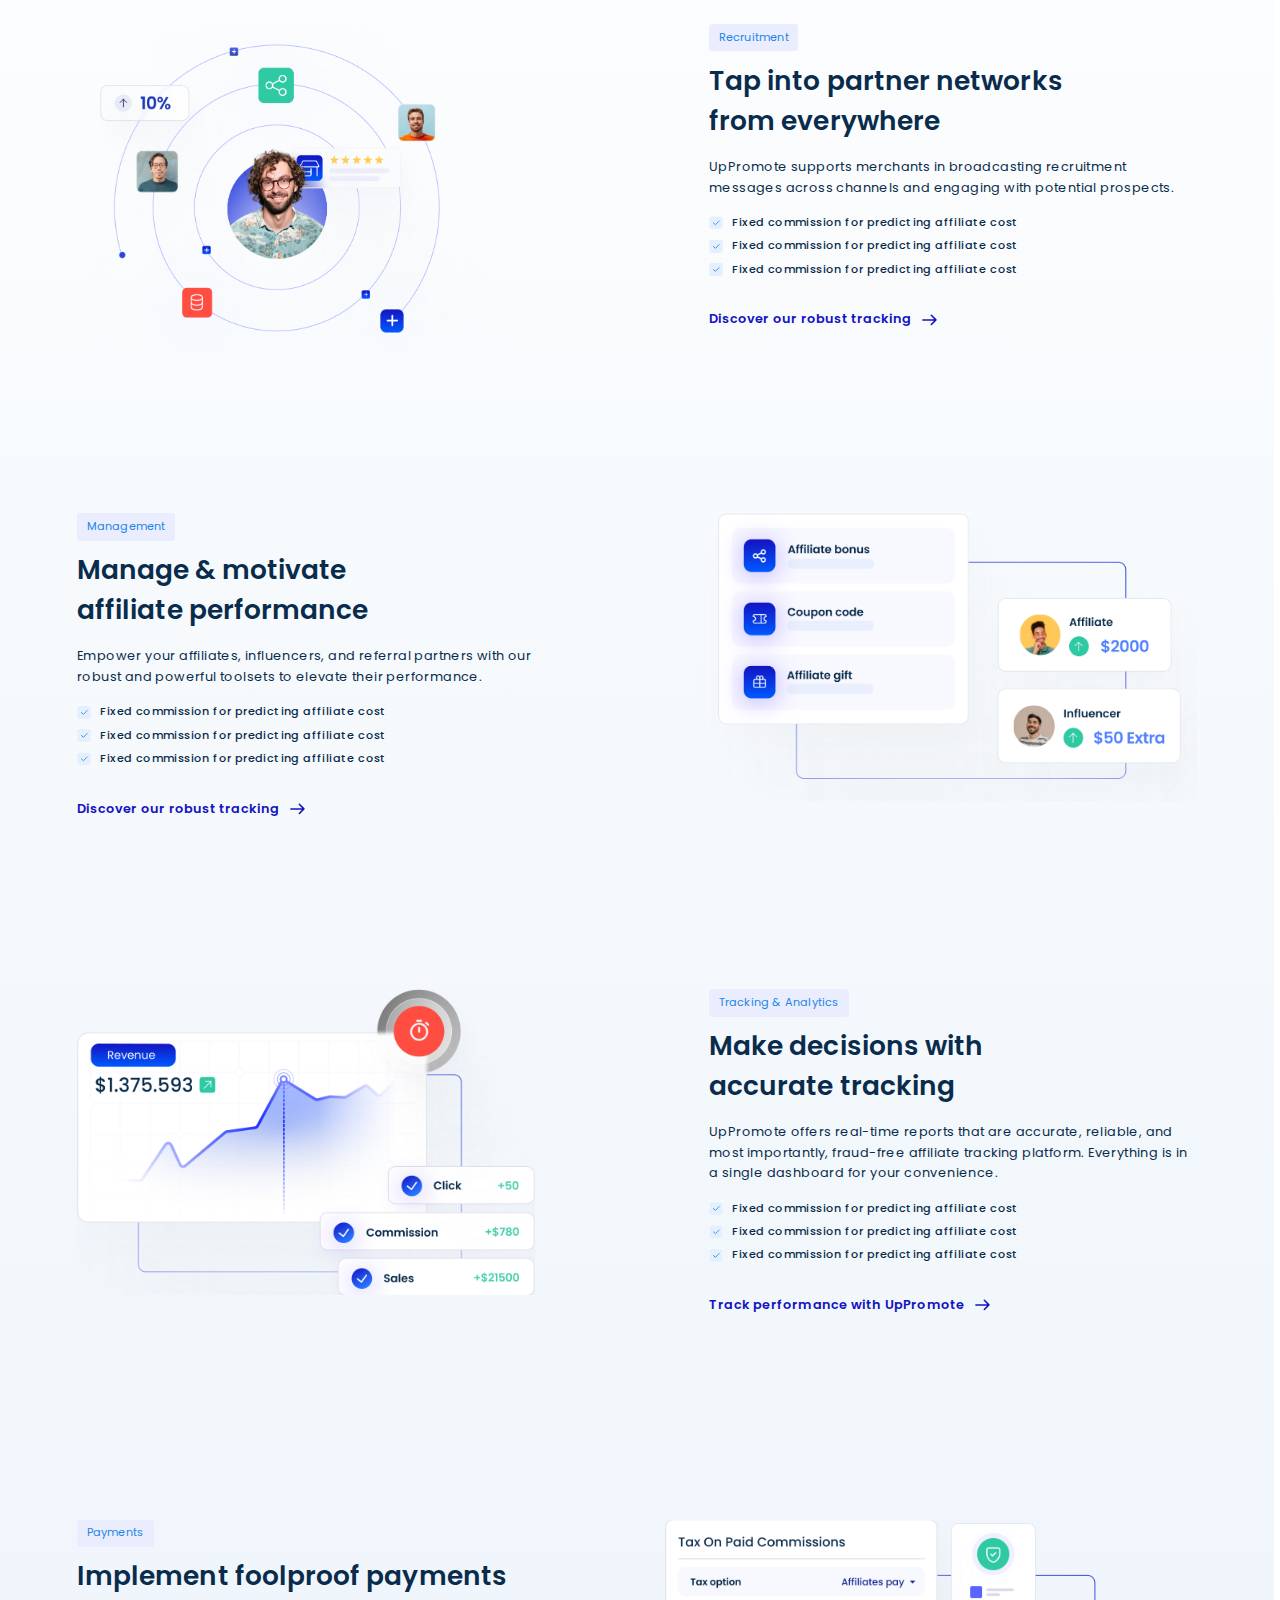
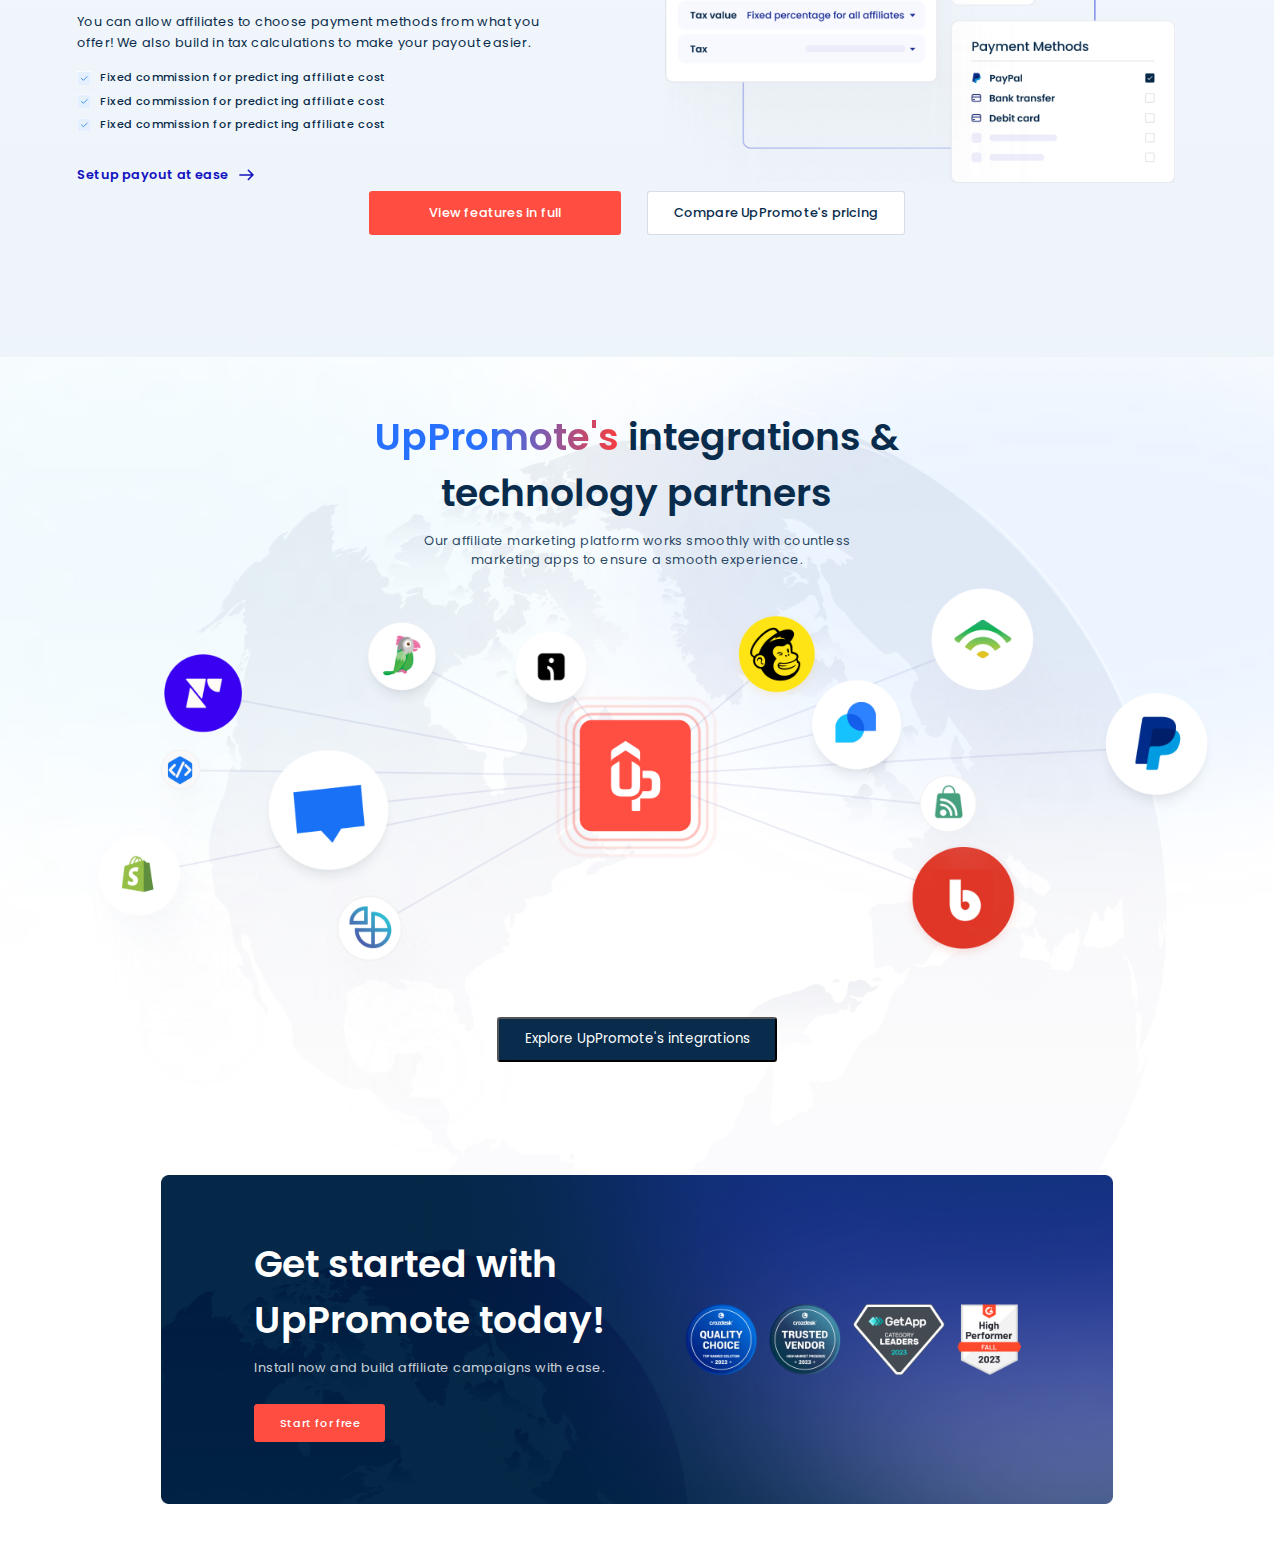
==== commit 8f4b11b9: "done ui homepage" ====
--- a/pages/homepage/index.html
+++ b/pages/homepage/index.html
@@ -596,11 +596,23 @@
             Our affiliate marketing platform works smoothly with countless
             marketing apps to ensure a smooth experience.
           </p>
-          <button class="btn-xl btn-secondary">
+          <button class="btn-xl btn-secondary btn__explore">
             Explore UpPromote's integrations
           </button>
-          <div id="">
-            <img src="../../assets/images/home/get-startedjpg.jpg" alt="">
+          <div id="get__started">
+            <img
+              class="banner__started"
+              src="../../assets/images/home/get-startedjpg.jpg"
+              alt=""
+            />
+            <div class="box__started">
+              <h2>
+                Get started with<br />
+                UpPromote today!
+              </h2>
+              <p>Install now and build affiliate campaigns with ease.</p>
+              <a href="/" class="btn-lg btn-primary"> Start for free </a>
+            </div>
           </div>
         </div>
       </section>
--- a/pages/homepage/index.css
+++ b/pages/homepage/index.css
@@ -649,6 +649,10 @@
   align-items: center;
 }
 
+#technology .box__technology .btn__explore {
+  margin-bottom: 8.84rem;
+}
+
 #technology .box__technology .title__linear__gradient {
   width: 45.44825rem;
 }
@@ -668,3 +672,49 @@
   margin-bottom: 35rem;
 }
 /* end technology */
+
+/* start get started */
+#get__started {
+  width: 74.375rem;
+  height: 25.6875rem;
+  margin: 0 auto;
+  position: relative;
+  padding-left: 7.3rem;
+  display: flex;
+  align-items: center;
+  margin-bottom: 5.04rem;
+}
+
+#get__started .banner__started {
+  position: absolute;
+  top: 0;
+  left: 0;
+  width: 100%;
+  height: 100%;
+  object-fit: cover;
+}
+
+#get__started .box__started {
+  position: relative;
+  z-index: 2;
+  width: 32.8125rem;
+  height: fit-content;
+}
+
+#get__started .box__started h2 {
+  color: white;
+  font-size: 2.9375rem;
+  font-weight: 600;
+  line-height: normal;
+}
+
+#get__started .box__started p {
+  color: var(--Text-Ramp-inverse-80, rgba(255, 255, 255, 0.8));
+  font-size: 1rem;
+  font-weight: 400;
+  line-height: 160%;
+  letter-spacing: 0.03125rem;
+  margin-top: 0.75rem;
+  margin-bottom: 2rem;
+}
+/* end get started */
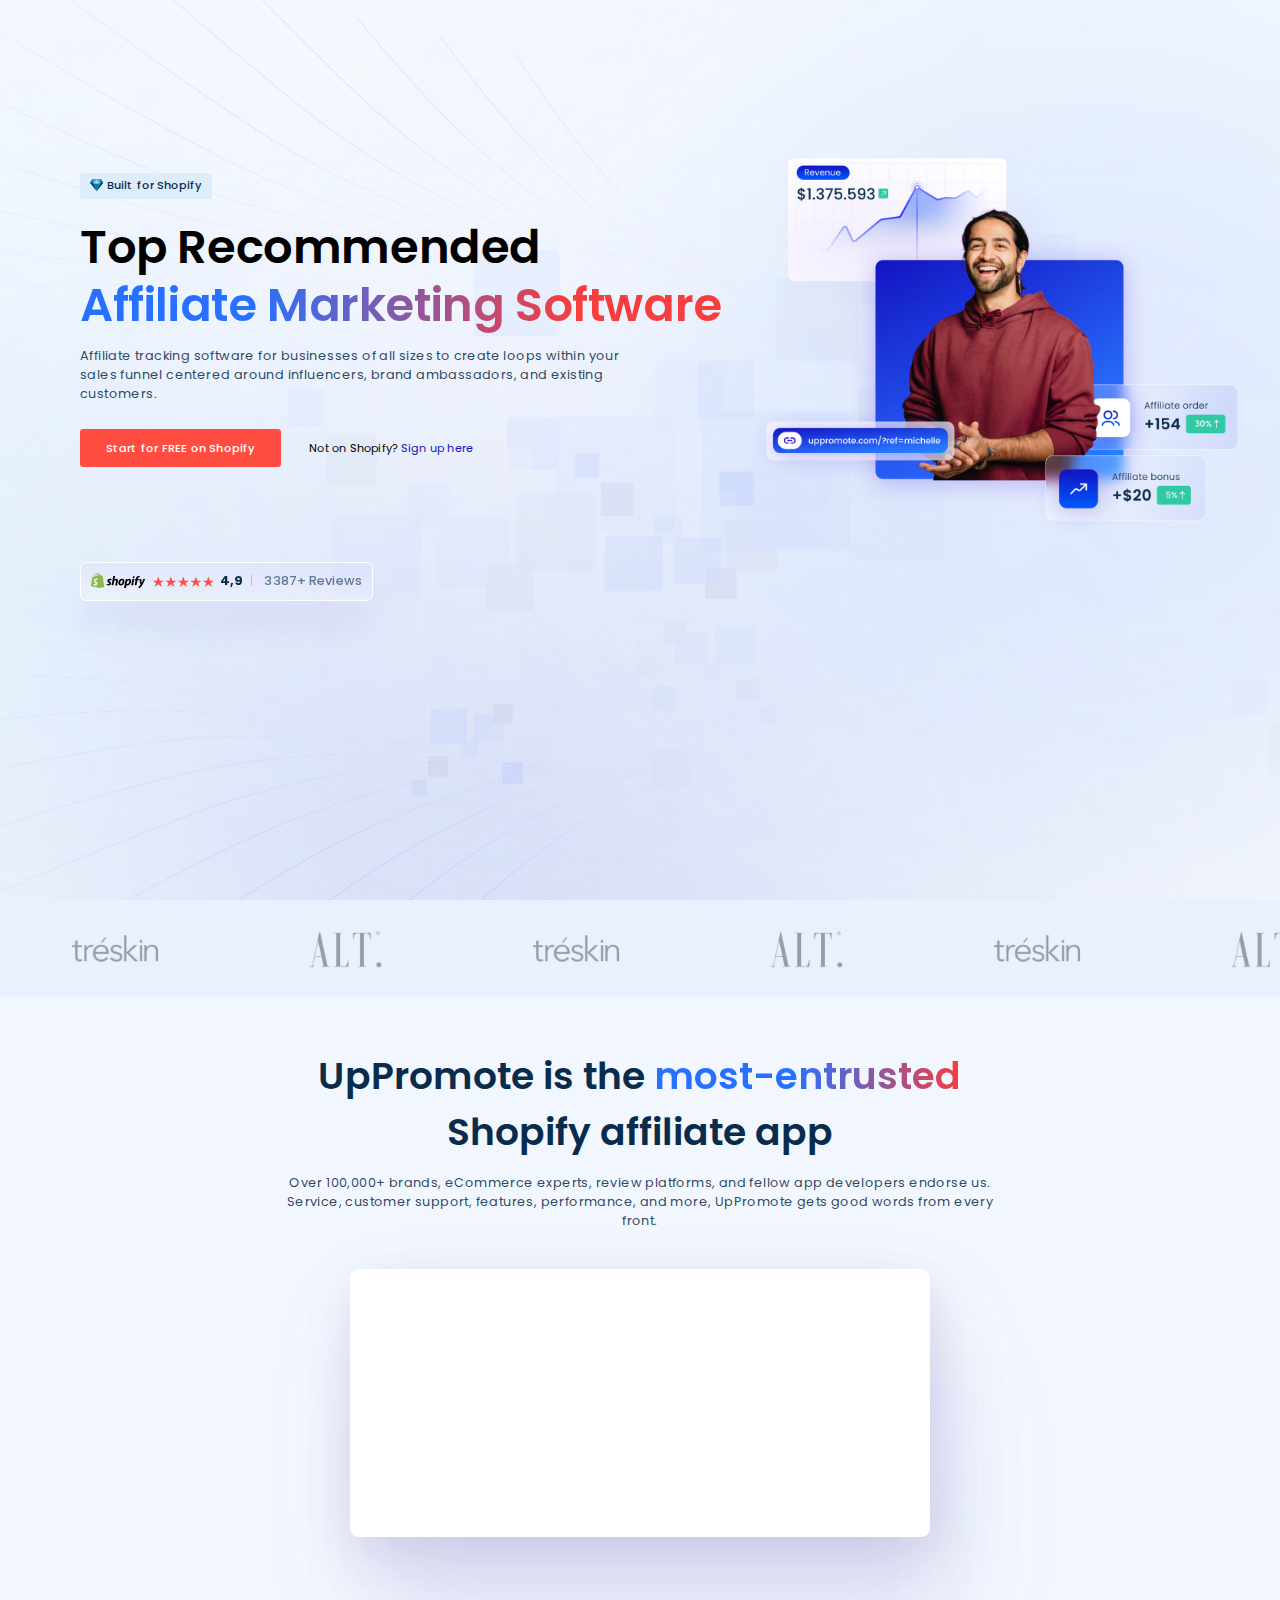
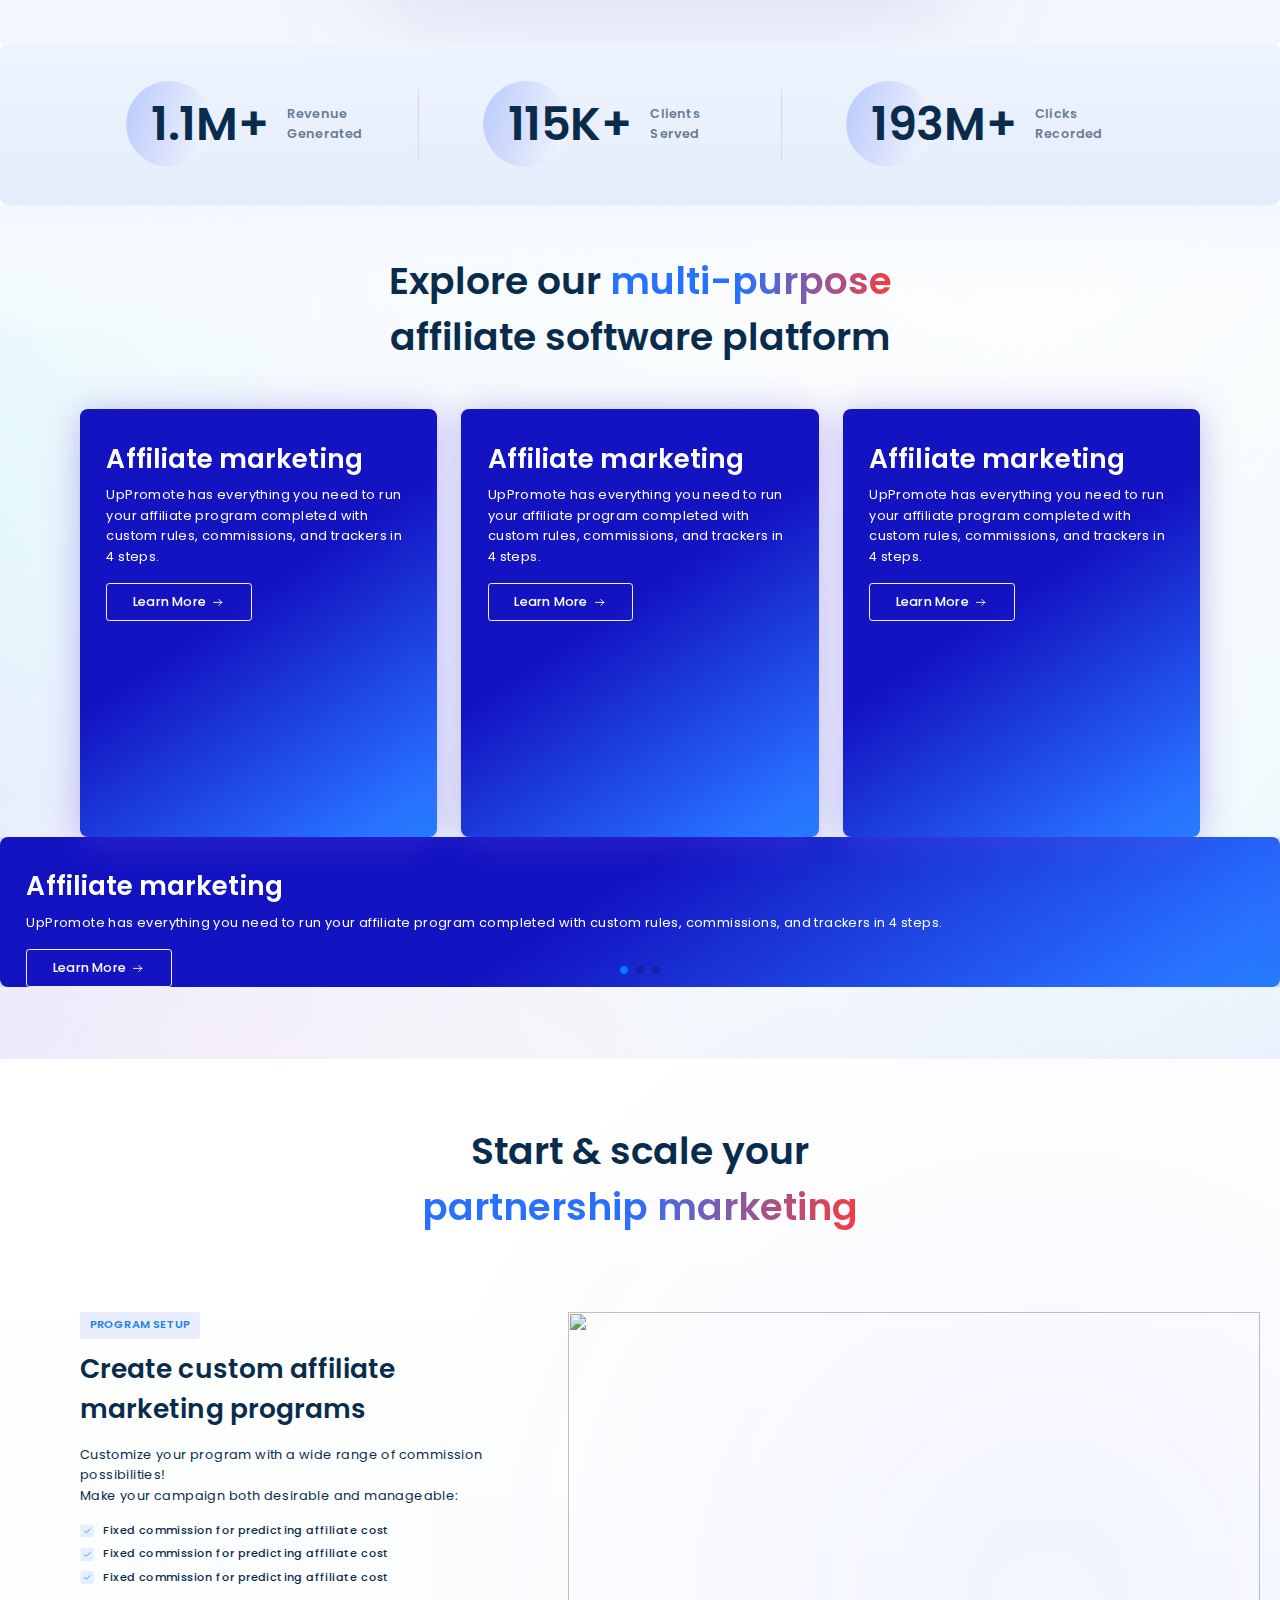
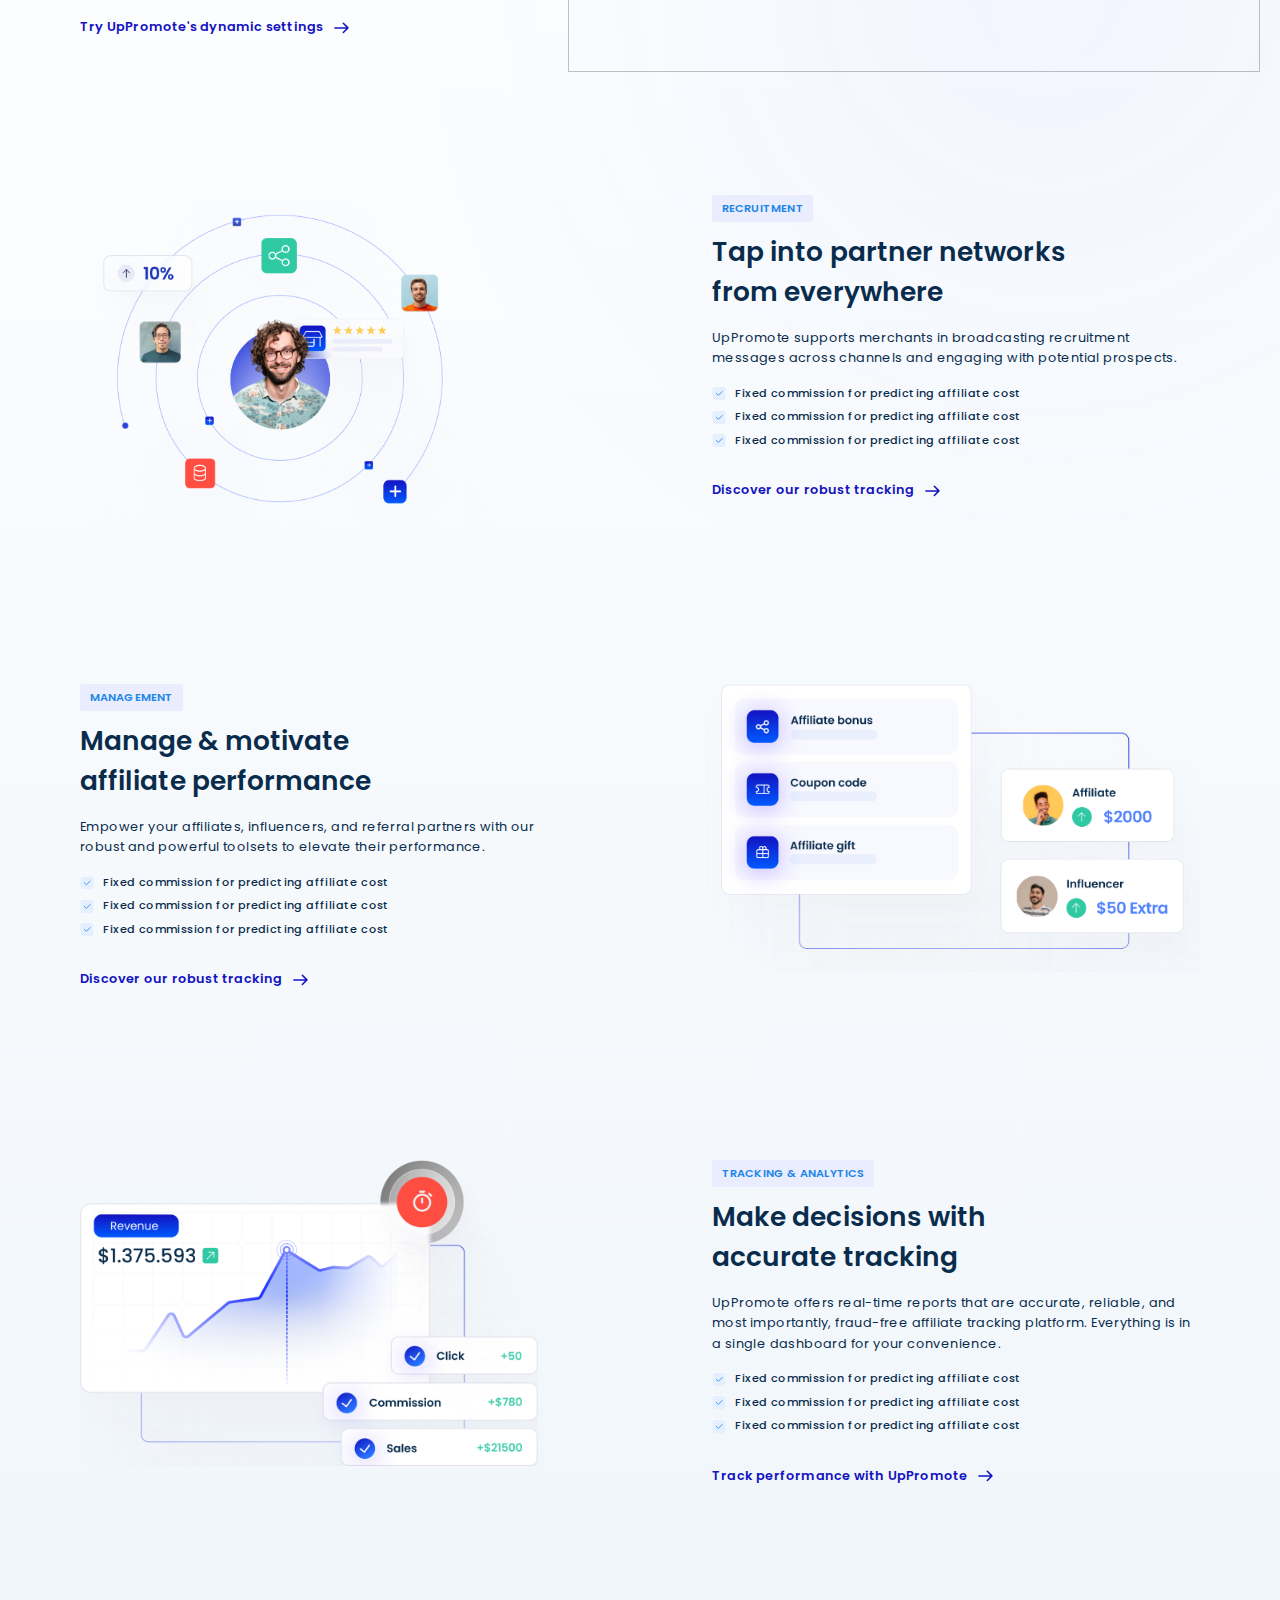
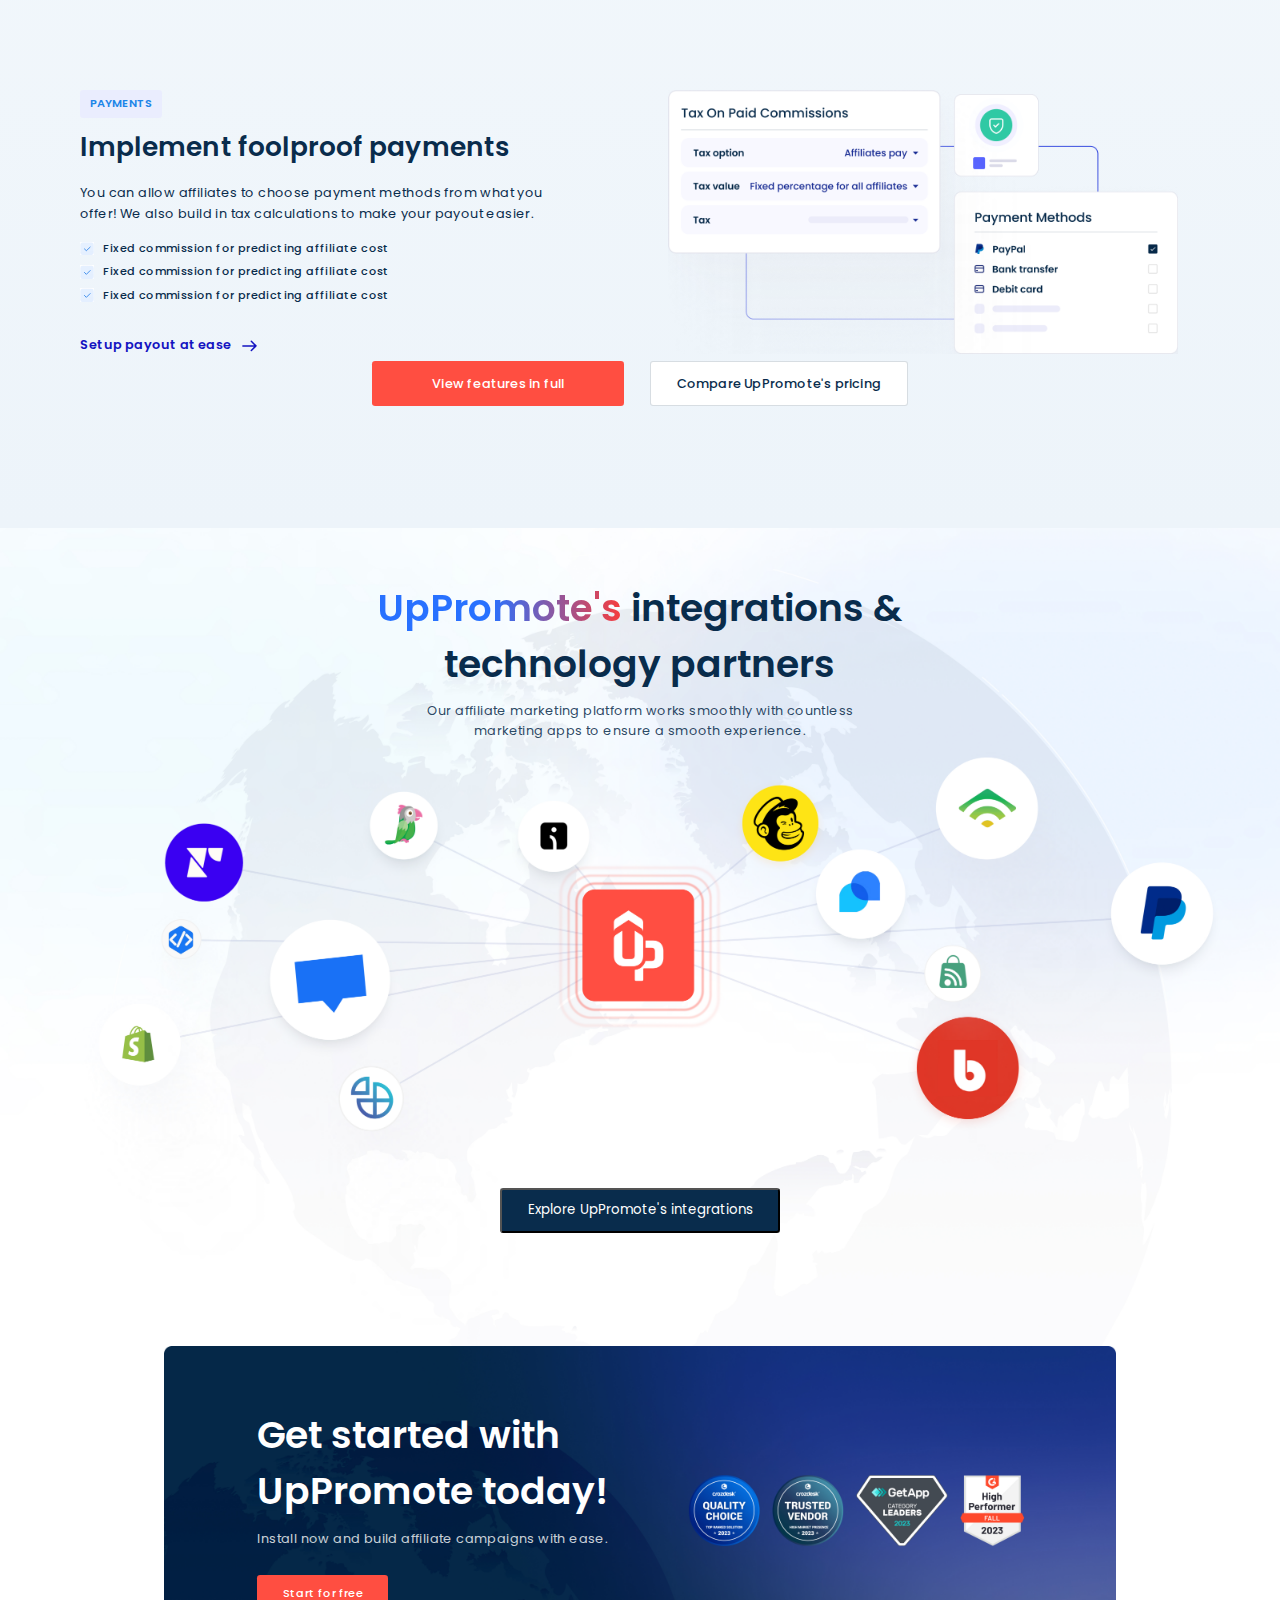
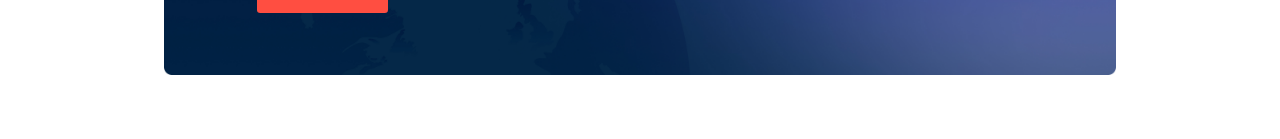
==== commit 64deca9d: "add responsive homepage" ====
--- a/pages/homepage/index.html
+++ b/pages/homepage/index.html
@@ -6,6 +6,11 @@
     <title>Document</title>
     <link rel="stylesheet" href="../../global.css" />
     <link rel="stylesheet" href="./index.css" />
+    <link rel="stylesheet" href="./responsive.css" />
+    <link
+      rel="stylesheet"
+      href="https://cdn.jsdelivr.net/npm/swiper@11/swiper-bundle.min.css"
+    />
   </head>
   <body>
     <main>
@@ -15,7 +20,12 @@
           src="../../assets/images/home/banner.jpg"
           alt=""
         />
-        <div class="container">
+        <img
+          class="background__banner--mb"
+          src="../../assets/images/home/res/banner-mb.jpg"
+          alt=""
+        />
+        <div class="container banner__inner">
           <div class="container__banner">
             <div class="built__banner">
               <div class="box__diamond">
@@ -41,6 +51,12 @@
                 Not on Shopify?<a href="/">Sign up here</a>
               </div>
             </div>
+            <div class="box__img__people--mb">
+              <img
+                src="../../assets/images/home/res/people-banner-mb.png"
+                alt="people-banner"
+              />
+            </div>
             <div class="box__rating">
               <img
                 class="img__shopify"
@@ -133,7 +149,7 @@
           UpPromote is the <span>most-entrusted</span> Shopify affiliate app
         </h2>
         <p class="description__most__entrusted">
-          Over 100.000+ brands, eCommerce experts, review platforms, and fellow
+          Over 100,000+ brands, eCommerce experts, review platforms, and fellow
           app developers endorse us. Service, customer support, features,
           performance, and more, UpPromote gets good words from every front.
         </p>
@@ -173,7 +189,12 @@
           alt=""
         />
         <h2 class="title__linear__gradient">
-          Explore our <span>multi-purpose</span> affiliate software platform
+          Explore our
+          <span
+            ><br />
+            multi-purpose</span
+          >
+          affiliate software platform
         </h2>
         <div class="container">
           <div class="card__item__purpose">
@@ -252,12 +273,103 @@
             </button>
           </div>
         </div>
+        <div id="multi__purpose__swipe">
+          <div class="swiper multi__purpose__swiper">
+            <div class="swiper-wrapper">
+              <div class="swiper-slide">
+                <div class="card__item__purpose">
+                  <h3 class="title__card__purpose">Affiliate marketing</h3>
+                  <p class="description__card__purpose">
+                    UpPromote has everything you need to run your affiliate
+                    program completed with custom rules, commissions, and
+                    trackers in 4 steps.
+                  </p>
+                  <button class="btn__learn__more">
+                    Learn More
+                    <svg
+                      xmlns="http://www.w3.org/2000/svg"
+                      width="17"
+                      height="16"
+                      viewBox="0 0 17 16"
+                      fill="none"
+                    >
+                      <path
+                        d="M1.96338 8H12.9634M12.9634 8L8.96338 4M12.9634 8L8.96338 12"
+                        stroke="white"
+                        stroke-width="1.2"
+                        stroke-linecap="round"
+                        stroke-linejoin="round"
+                      />
+                    </svg>
+                  </button>
+                </div>
+              </div>
+              <div class="swiper-slide">
+                <div class="card__item__purpose">
+                  <h3 class="title__card__purpose">Affiliate marketing</h3>
+                  <p class="description__card__purpose">
+                    UpPromote has everything you need to run your affiliate
+                    program completed with custom rules, commissions, and
+                    trackers in 4 steps.
+                  </p>
+                  <button class="btn__learn__more">
+                    Learn More
+                    <svg
+                      xmlns="http://www.w3.org/2000/svg"
+                      width="17"
+                      height="16"
+                      viewBox="0 0 17 16"
+                      fill="none"
+                    >
+                      <path
+                        d="M1.96338 8H12.9634M12.9634 8L8.96338 4M12.9634 8L8.96338 12"
+                        stroke="white"
+                        stroke-width="1.2"
+                        stroke-linecap="round"
+                        stroke-linejoin="round"
+                      />
+                    </svg>
+                  </button>
+                </div>
+              </div>
+              <div class="swiper-slide">
+                <div class="card__item__purpose">
+                  <h3 class="title__card__purpose">Affiliate marketing</h3>
+                  <p class="description__card__purpose">
+                    UpPromote has everything you need to run your affiliate
+                    program completed with custom rules, commissions, and
+                    trackers in 4 steps.
+                  </p>
+                  <button class="btn__learn__more">
+                    Learn More
+                    <svg
+                      xmlns="http://www.w3.org/2000/svg"
+                      width="17"
+                      height="16"
+                      viewBox="0 0 17 16"
+                      fill="none"
+                    >
+                      <path
+                        d="M1.96338 8H12.9634M12.9634 8L8.96338 4M12.9634 8L8.96338 12"
+                        stroke="white"
+                        stroke-width="1.2"
+                        stroke-linecap="round"
+                        stroke-linejoin="round"
+                      />
+                    </svg>
+                  </button>
+                </div>
+              </div>
+            </div>
+            <div class="swiper-pagination"></div>
+          </div>
+        </div>
       </section>
       <section id="partnership">
         <h2 class="title__linear__gradient">
           Start & scale your <span>partnership marketing </span>
         </h2>
-        <div class="container">
+        <div class="container partner__affiliate">
           <div class="box__infor__partnership">
             <div class="tag__partnership">Program Setup</div>
             <h3 class="title__partnership">
@@ -266,7 +378,8 @@
             </h3>
             <p class="description__partnership">
               Customize your program with a wide range of commission
-              possibilities! Make your campaign both desirable and manageable:
+              possibilities!<br />Make your campaign both desirable and
+              manageable:
             </p>
             <div class="box__check__partnership">
               <img
@@ -299,7 +412,7 @@
               >
             </div>
             <button class="btn__item__partnership">
-              Discover our robust tracking
+              Try UpPromote's dynamic settings
               <svg
                 xmlns="http://www.w3.org/2000/svg"
                 width="25"
@@ -317,6 +430,23 @@
               </svg>
             </button>
           </div>
+          <div class="box__image__program">
+            <div class="program__overlay"></div>
+            <img
+              width="692"
+              height="360"
+              src="https://s-test.okhub-tech.com/wp-content/uploads/2024/08/Frame-1618872784-2.png"
+              class="attachment-full size-full"
+              alt=""
+              decoding="async"
+              loading="lazy"
+              srcset="
+                https://s-test.okhub-tech.com/wp-content/uploads/2024/08/Frame-1618872784-2.png         692w,
+                https://s-test.okhub-tech.com/wp-content/uploads/2024/08/Frame-1618872784-2-300x156.png 300w
+              "
+              sizes="(max-width: 692px) 100vw, 692px"
+            />
+          </div>
         </div>
         <div class="container partner__networks">
           <div class="box__img__network">
@@ -382,7 +512,7 @@
             </button>
           </div>
         </div>
-        <div class="container">
+        <div class="container partner__performance">
           <div class="box__infor__partnership">
             <div class="tag__partnership">Management</div>
             <h3 class="title__partnership">
@@ -586,6 +716,11 @@
         <img
           class="background__technology"
           src="../../assets/images/home/bg-earth.jpg"
+          alt=""
+        />
+        <img
+          class="background__technology--mb"
+          src="../../assets/images/home/res/bg-earth-mb.jpg"
           alt=""
         />
         <div class="container box__technology">
@@ -605,6 +740,12 @@
               src="../../assets/images/home/get-startedjpg.jpg"
               alt=""
             />
+
+            <img
+              class="banner__started--mb"
+              src="../../assets/images/home/res/get-started-mb.jpg"
+              alt=""
+            />
             <div class="box__started">
               <h2>
                 Get started with<br />
@@ -617,5 +758,15 @@
         </div>
       </section>
     </main>
+    <script src="https://cdn.jsdelivr.net/npm/swiper@11/swiper-bundle.min.js"></script>
+    <script>
+      const swiper = new Swiper(".multi__purpose__swiper", {
+        slidesPerView: "auto",
+        spaceBetween: 16,
+        pagination: {
+          el: ".swiper-pagination",
+        },
+      });
+    </script>
   </body>
 </html>
--- a/global.css
+++ b/global.css
@@ -11,7 +11,7 @@
   font-size: 1vw;
   scrollbar-gutter: stable;
 }
-@media (max-width: 768px) {
+@media (max-width: 639.9px) {
   html {
     font-size: 4.267vw;
   }
@@ -56,11 +56,11 @@
 :root {
   /* fonts */
   --font-size-H1-pc: 3.625rem;
-  --font-size-H1-mb: 2.5rem;
+  --font-size-H1-mb: 2.125rem;
   --font-size-H2-pc: 2.9375rem;
-  --font-size-H2-mb: 2rem;
+  --font-size-H2-mb: 1.75rem;
   --font-size-H3-pc: 2.0625rem;
-  --font-size-H3-mb: 1.625rem;
+  --font-size-H3-mb: 1.375rem;
   --font-size-H4: 1.4375rem;
   --font-size-H5: 1.1875rem;
   --font-size-sub1: 1rem;
@@ -200,25 +200,6 @@
   font-weight: 600;
 }
 
-@media (max-width: 767px) {
-  h1,
-  .font-size-H1 {
-    font-size: var(--font-size-H1-mb);
-    letter-spacing: -0.5%;
-  }
-
-  h2,
-  .font-size-H2 {
-    font-size: var(--font-size-H2-mb);
-  }
-
-  h3,
-  .font-size-H3 {
-    font-size: var(--font-size-H3-mb);
-    letter-spacing: 0.25%;
-  }
-}
-
 /* container */
 .container {
   width: 87.5rem;
@@ -354,7 +335,7 @@
 .title__linear__gradient {
   color: var(--12-semi, #092c4c);
   text-align: center;
-  font-size: 2.9375rem;
+  font-size: var(--font-size-H2-pc);
   font-weight: 600;
   line-height: normal;
   margin: 0 auto;
@@ -365,7 +346,45 @@
   background-clip: text;
   -webkit-background-clip: text;
   -webkit-text-fill-color: transparent;
-  font-size: 2.9375rem;
+  font-size: var(--font-size-H2-pc);
   font-weight: 600;
   line-height: normal;
 }
+
+@media (max-width: 639.9px) {
+  /* container */
+  .container {
+    width: 100%;
+    padding-left: 1.25rem;
+    padding-right: 1.25rem;
+  }
+
+  /* linear */
+  .title__linear__gradient {
+    font-size: var(--font-size-H2-mb);
+    line-height: 120%;
+    margin: 0 auto;
+  }
+
+  .title__linear__gradient span {
+    font-size: var(--font-size-H2-mb);
+    line-height: 120%;
+  }
+
+  h1,
+  .font-size-H1 {
+    font-size: var(--font-size-H1-mb);
+    letter-spacing: 0;
+  }
+
+  h2,
+  .font-size-H2 {
+    font-size: var(--font-size-H2-mb);
+  }
+
+  h3,
+  .font-size-H3 {
+    font-size: var(--font-size-H3-mb);
+    letter-spacing: 0.25%;
+  }
+}
--- a/pages/homepage/index.css
+++ b/pages/homepage/index.css
@@ -8,7 +8,24 @@
   width: 100%;
   height: 100vh;
 }
+
+.banner__inner {
+  position: relative;
+  height: 100%;
+}
+
 #banner .background__banner {
+  position: absolute;
+  z-index: 1;
+  top: 0;
+  left: 0;
+  width: 100%;
+  height: 100%;
+  object-fit: cover;
+}
+
+#banner .background__banner--mb {
+  display: none;
   position: absolute;
   z-index: 1;
   top: 0;
@@ -184,6 +201,10 @@
   transform: translateX(2.95rem);
 }
 
+#banner .box__img__people--mb {
+  display: none;
+}
+
 #banner .box__img__people img {
   width: 100%;
   height: 100%;
@@ -253,7 +274,7 @@
     rgba(9, 44, 76, 0.87)
   );
   text-align: center;
-  font-size: 1rem;
+  font-size: var(--font-size-sub1);
   font-weight: 400;
   line-height: 150%;
   letter-spacing: 0.03125rem;
@@ -267,7 +288,7 @@
     drop-shadow(23px 93px 57px rgba(50, 34, 129, 0.05))
     drop-shadow(41px 165px 68px rgba(50, 34, 129, 0.01))
     drop-shadow(64px 258px 74px rgba(50, 34, 129, 0));
-  width: 45.25rem;
+  width: 45.25%;
   height: 20.9375rem;
   margin: 0 auto;
   border-radius: 0.6875rem;
@@ -360,6 +381,10 @@
   z-index: 1;
 }
 
+#multi__purpose .title__linear__gradient br {
+  display: none;
+}
+
 #multi__purpose .title__linear__gradient {
   width: 48.16406rem;
   padding-top: 3.73rem;
@@ -453,6 +478,26 @@
   width: 40rem;
 }
 
+#partnership .box__image__program {
+  height: 21.75rem;
+  position: relative;
+}
+
+#partnership .program__overlay {
+  position: absolute;
+  width: 42.5rem;
+  height: 42.5rem;
+  border-radius: 50%;
+  opacity: 0.1;
+  background: radial-gradient(
+    99.71% 100.74% at 51.25% 36.08%,
+    #5328ff 0%,
+    #3de1f7 100%
+  );
+  filter: blur(250px);
+  left: 30%;
+}
+
 #partnership .tag__partnership {
   border-radius: 0.25rem;
   background: var(--Palette-Indigo-Blue-Light, #eaedfe);
@@ -463,9 +508,10 @@
   width: fit-content;
   color: var(--Primary-color-Azure-blue, #5282ff);
   font-size: 0.875rem;
-  font-weight: 400;
+  font-weight: 600;
   line-height: 160%;
   letter-spacing: 0.01563rem;
+  text-transform: uppercase;
 }
 
 #partnership .title__partnership {
@@ -641,6 +687,17 @@
   z-index: 1;
 }
 
+#technology .background__technology--mb {
+  position: absolute;
+  top: 0;
+  left: 0;
+  width: 100%;
+  height: 35.1875rem;
+  object-fit: cover;
+  z-index: 1;
+  display: none;
+}
+
 #technology .box__technology {
   position: relative;
   z-index: 2;
@@ -694,6 +751,16 @@
   object-fit: cover;
 }
 
+#get__started .banner__started--mb {
+  position: absolute;
+  top: 0;
+  left: 0;
+  width: 100%;
+  height: 100%;
+  object-fit: cover;
+  display: none;
+}
+
 #get__started .box__started {
   position: relative;
   z-index: 2;
--- a/pages/homepage/responsive.css
+++ b/pages/homepage/responsive.css
@@ -0,0 +1,445 @@
+main {
+  position: relative;
+  width: 100vw;
+  overflow-x: hidden;
+}
+/* start banner */
+@media screen and (max-width: 639.9px) {
+  #banner {
+    height: fit-content;
+    padding-bottom: 3.5rem;
+  }
+
+  #banner .banner__inner {
+    display: flex;
+    flex-direction: column;
+  }
+
+  #banner .background__banner {
+    display: none;
+  }
+
+  #banner .background__banner--mb {
+    display: block;
+  }
+
+  #banner .container__banner {
+    width: 100%;
+    padding-top: 2.25rem;
+  }
+
+  #banner .built__banner {
+    margin: 0 auto 0.75rem auto;
+  }
+
+  #banner .title__banner {
+    width: 100%;
+    text-align: center;
+    line-height: 120%;
+  }
+
+  #banner .description__banner {
+    width: 100%;
+    text-align: center;
+    font-size: var(--font-size-sub2);
+    line-height: 160%;
+    margin-bottom: 2rem;
+  }
+
+  #banner .box__free__sign {
+    flex-direction: column;
+    align-items: center;
+  }
+
+  #banner .box__free__sign .btn__free {
+    margin-right: 0;
+    width: 100%;
+    margin-bottom: 0.75rem;
+    line-height: 171.429%;
+    letter-spacing: 0.00938rem;
+  }
+
+  #banner .box__free__sign .btn__sign a {
+    padding-top: 0;
+    padding-bottom: 0;
+    height: 2rem;
+    display: flex;
+    align-items: center;
+    justify-content: center;
+  }
+
+  #banner .box__img__people {
+    display: none;
+  }
+
+  #banner .box__img__people--mb {
+    display: block;
+    width: 100%;
+    height: 17.93925rem;
+    margin-top: 1.94rem;
+  }
+
+  #banner .box__img__people--mb img {
+    width: 100%;
+    height: 100%;
+    object-fit: cover;
+  }
+
+  #banner .box__rating {
+    margin-top: 2.37rem;
+    padding: 0 1.12rem;
+    width: 100%;
+  }
+
+  #banner .box__rating .count__review {
+    font-size: var(--font-size-caption);
+    font-weight: 600;
+    line-height: 160%;
+    letter-spacing: 0.01563rem;
+    padding-left: 0.75rem;
+    white-space: nowrap;
+  }
+
+  #banner .box__rating .count__review::before {
+    top: -2px;
+  }
+}
+/* end banner */
+
+/* start logo carousel */
+@media screen and (max-width: 639.9px) {
+  #logo__carousel {
+    height: 6.875rem;
+  }
+
+  #logo__carousel .item__logo__carousel {
+    width: fit-content;
+    height: 3.5rem;
+  }
+
+  .wrapper__infinity {
+    animation: wrapper_infinity_loop 3s linear infinite;
+  }
+
+  @keyframes wrapper_infinity_loop {
+    from {
+      transform: translateX(0);
+    }
+    to {
+      transform: translateX(-70%);
+    }
+  }
+}
+/* end logo carousel */
+
+/* start most entrusted */
+@media screen and (max-width: 639.9px) {
+  #most__entrusted .title__linear__gradient {
+    width: 100%;
+    padding: 2rem 1.25rem 1.5rem;
+  }
+
+  #most__entrusted .description__most__entrusted {
+    width: 100%;
+    padding: 0 1.25rem;
+    font-size: var(--font-size-caption);
+    letter-spacing: 0;
+  }
+}
+/* end most entrusted */
+
+/* start numbers */
+@media screen and (max-width: 639.9px) {
+  #numbers {
+    flex-direction: column;
+    height: fit-content;
+    padding: 4.62rem 1.25rem 4.62rem 3.19rem;
+    align-items: start;
+  }
+
+  #numbers .line__horizontal__numbers {
+    height: 6.26rem;
+    border: none;
+  }
+
+  #numbers .count__numbers {
+    font-size: var(--font-size-H1-mb);
+  }
+
+  #numbers .box__numbers div {
+    display: flex;
+    align-items: center;
+  }
+
+  #numbers .item__description__for {
+    width: fit-content;
+    font-size: var(--font-size-sub2);
+    letter-spacing: 0.03125rem;
+  }
+  #numbers .item__description__for + span {
+    text-transform: lowercase;
+    padding-left: 0.3rem;
+  }
+}
+/* end numbers */
+
+/* start multi purpose */
+@media screen and (max-width: 639.9px) {
+  #multi__purpose {
+    padding-bottom: 1.5rem;
+  }
+
+  #multi__purpose .title__linear__gradient {
+    width: 100%;
+    padding: 2rem 1.25rem;
+    letter-spacing: 0.01563rem;
+  }
+
+  #multi__purpose .title__linear__gradient br {
+    display: inline-block;
+  }
+
+  #multi__purpose .container {
+    display: none;
+  }
+
+  #multi__purpose__swipe {
+    width: 100%;
+    height: 33.5rem;
+  }
+
+  #multi__purpose__swipe .multi__purpose__swiper {
+    width: 100%;
+    height: 100%;
+    padding: 0 1rem;
+  }
+
+  #multi__purpose__swipe .multi__purpose__swiper .swiper-slide {
+    width: 20.1875rem;
+  }
+
+  #multi__purpose__swipe
+    .multi__purpose__swiper
+    .swiper-slide
+    .card__item__purpose {
+    height: 30.8rem;
+    box-shadow: 0px 5.104px 15px 0px rgba(100, 72, 231, 0.37);
+  }
+
+  #multi__purpose__swipe .swiper-pagination {
+    bottom: 0;
+  }
+
+  #multi__purpose__swipe .swiper-pagination .swiper-pagination-bullet {
+    background-color: #373f59;
+    opacity: 0.4;
+  }
+
+  #multi__purpose__swipe .swiper-pagination .swiper-pagination-bullet-active {
+    background-color: #ff4e41;
+    opacity: 1;
+  }
+}
+/* end multi purpose */
+
+/* start partnership */
+@media screen and (max-width: 639.9px) {
+  #partnership {
+    background: white;
+    padding-bottom: 3rem;
+  }
+
+  #partnership .title__linear__gradient {
+    padding: 3rem 1.25rem;
+    width: 100%;
+  }
+
+  #partnership .container {
+    padding-top: 3rem;
+    flex-direction: column-reverse;
+    padding-bottom: 3.16rem;
+    background: linear-gradient(180deg, #f0f7ff 42%, #fff 100%);
+  }
+
+  #partnership .program__overlay {
+    display: none;
+  }
+
+  #partnership .box__image__program {
+    height: 13.52663rem;
+    width: 100%;
+  }
+
+  #partnership .box__image__program img {
+    width: 100%;
+    height: 100%;
+    object-fit: contain;
+  }
+
+  #partnership .box__infor__partnership {
+    padding-top: 1.5rem;
+    width: 100%;
+  }
+
+  #partnership .title__partnership {
+    font-size: var(--font-size-H3-mb);
+    letter-spacing: 0;
+    margin-bottom: 1rem;
+  }
+
+  #partnership .description__partnership {
+    width: 100%;
+    font-size: var(--font-size-sub2);
+    margin-bottom: 1rem;
+  }
+
+  #partnership .box__check__partnership {
+    align-items: start;
+  }
+
+  #partnership .box__check__partnership .title__check__partnership {
+    font-weight: 600;
+    line-height: 160%;
+  }
+
+  #partnership .btn__item__partnership {
+    margin-top: 1.5rem;
+  }
+
+  #partnership .partner__networks {
+    margin-top: 0;
+    display: flex;
+    flex-direction: column;
+    padding-bottom: 4.56rem;
+    margin-bottom: 0;
+  }
+
+  #partnership .box__img__network {
+    margin-top: 0;
+    height: 15.958rem;
+    width: 100%;
+  }
+
+  #partnership .box__infor__partnership {
+    padding-top: 2.3rem;
+  }
+
+  #partnership .partner__performance {
+    padding-bottom: 3.84rem;
+  }
+
+  #partnership .box__img__manage {
+    width: 100%;
+    height: 12.09869rem;
+  }
+
+  #partnership .partner__tracking {
+    margin-top: 0;
+    margin-bottom: 0;
+    display: flex;
+    flex-direction: column;
+  }
+
+  #partnership .box__img__tracking {
+    width: 100%;
+    height: 14.2rem;
+  }
+
+  #partnership .box__img__payment {
+    width: 100%;
+    height: 12rem;
+  }
+
+  #partnership .box__img__payment {
+    padding-right: 0;
+  }
+
+  #partnership .box__btn__partnership {
+    margin-top: 1.87rem;
+    flex-direction: column;
+    padding: 0 1.25rem;
+  }
+
+  #partnership .box__btn__partnership .btn__view {
+    width: 100%;
+    margin-right: 0;
+  }
+
+  #partnership .box__btn__partnership .btn__pricing {
+    width: 100%;
+    margin-top: 0.75rem;
+  }
+}
+/* end partnership */
+
+/* start technology */
+@media screen and (max-width: 639.9px) {
+  #technology {
+    padding-top: 4.38rem;
+    background: #f5f5fb;
+  }
+
+  #technology .background__technology {
+    display: none;
+  }
+
+  #technology .background__technology--mb {
+    display: block;
+  }
+
+  #technology .box__technology .title__linear__gradient {
+    width: 100%;
+    letter-spacing: 0.01563rem;
+  }
+
+  #technology .box__technology .description__technology {
+    width: 100%;
+    letter-spacing: 0;
+    font-size: var(--font-size-caption);
+    margin-top: 1rem;
+    margin-bottom: 14.12rem;
+  }
+
+  #technology .box__technology .btn__explore {
+    margin-bottom: 6.87rem;
+  }
+}
+/* end technology */
+
+@media screen and (max-width: 639.9px) {
+  #get__started {
+    width: 100%;
+    height: 25.7rem;
+    border-radius: 0.625rem;
+    overflow: hidden;
+    padding: 0 1.78rem;
+    align-items: start;
+    padding-top: 3.31rem;
+  }
+
+  #get__started .banner__started {
+    display: none;
+  }
+
+  #get__started .banner__started--mb {
+    display: block;
+  }
+
+  #get__started .box__started {
+    width: 100%;
+  }
+
+  #get__started .box__started h2 {
+    font-size: var(--font-size-H2-mb);
+    text-align: center;
+  }
+
+  #get__started .box__started p {
+    text-align: center;
+    margin-bottom: 7.58rem;
+  }
+
+  #get__started .box__started .btn-lg.btn-primary {
+    width: 100%;
+  }
+}
